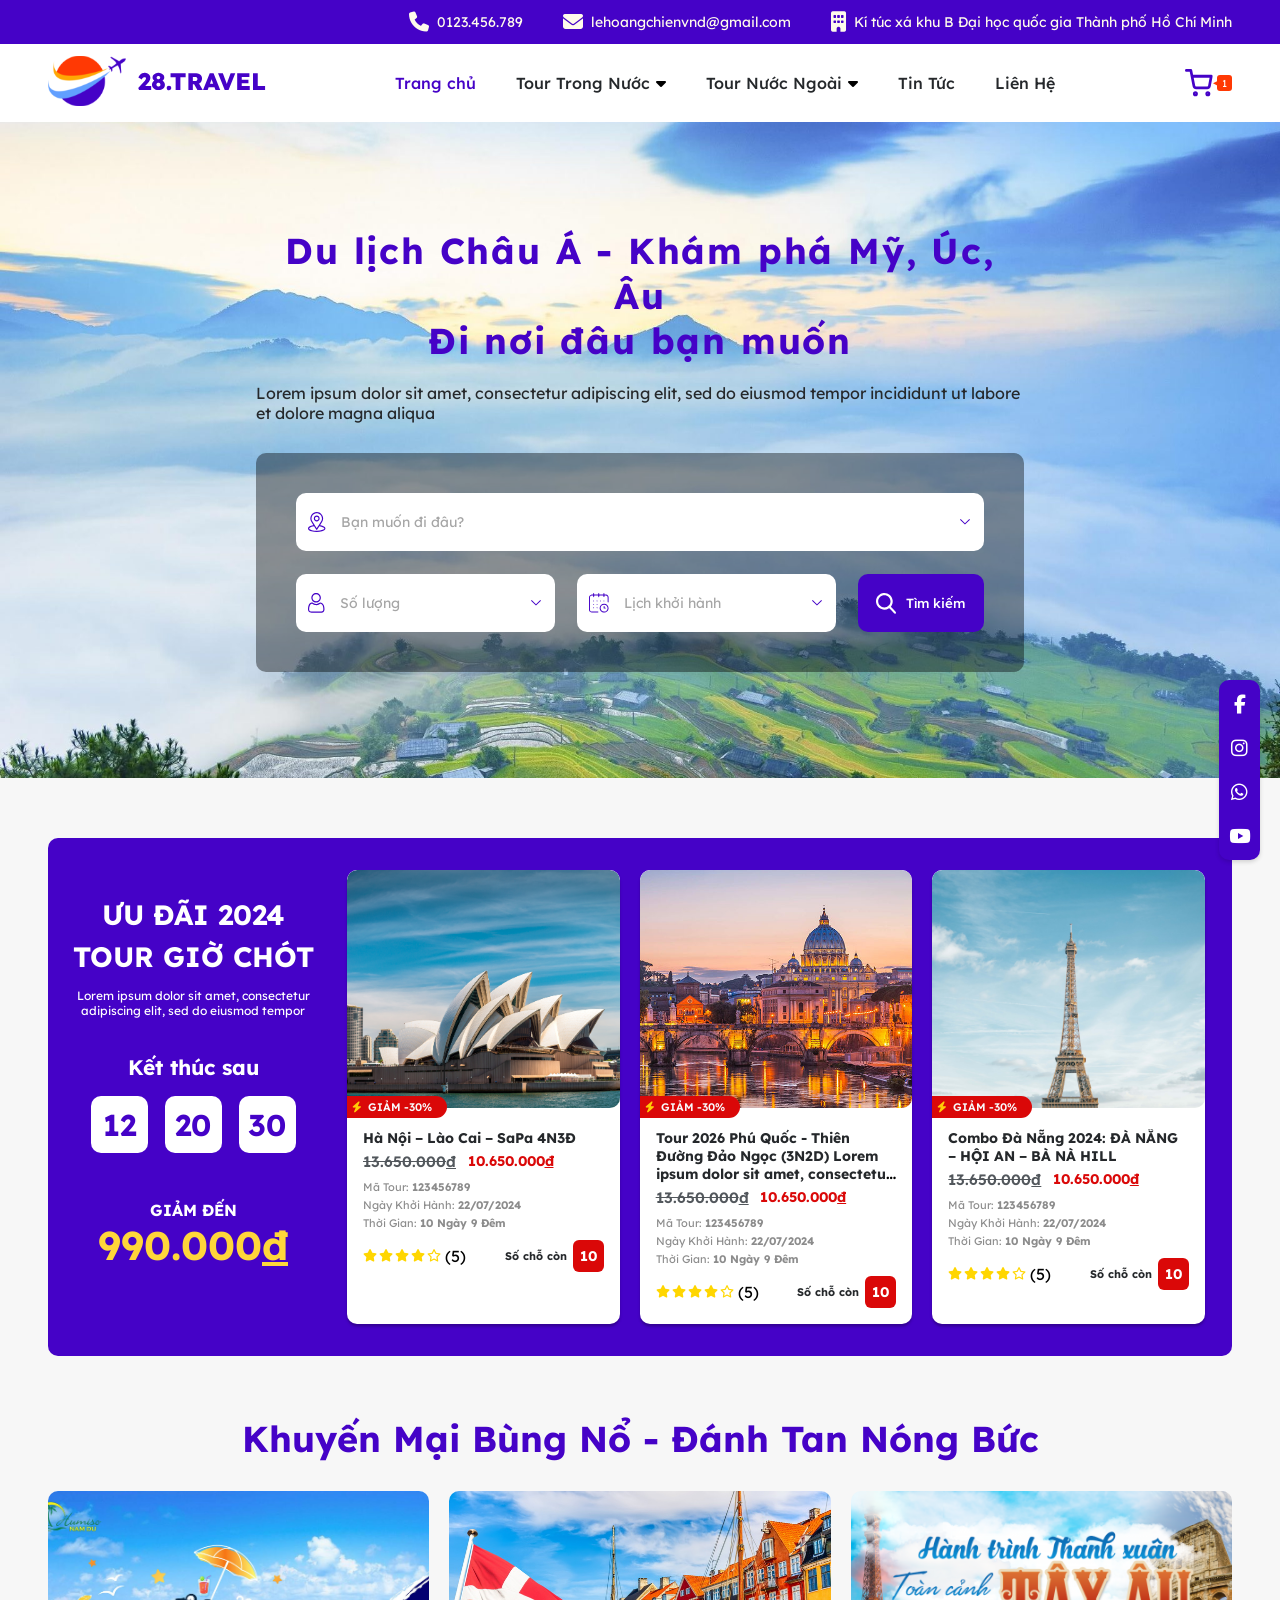
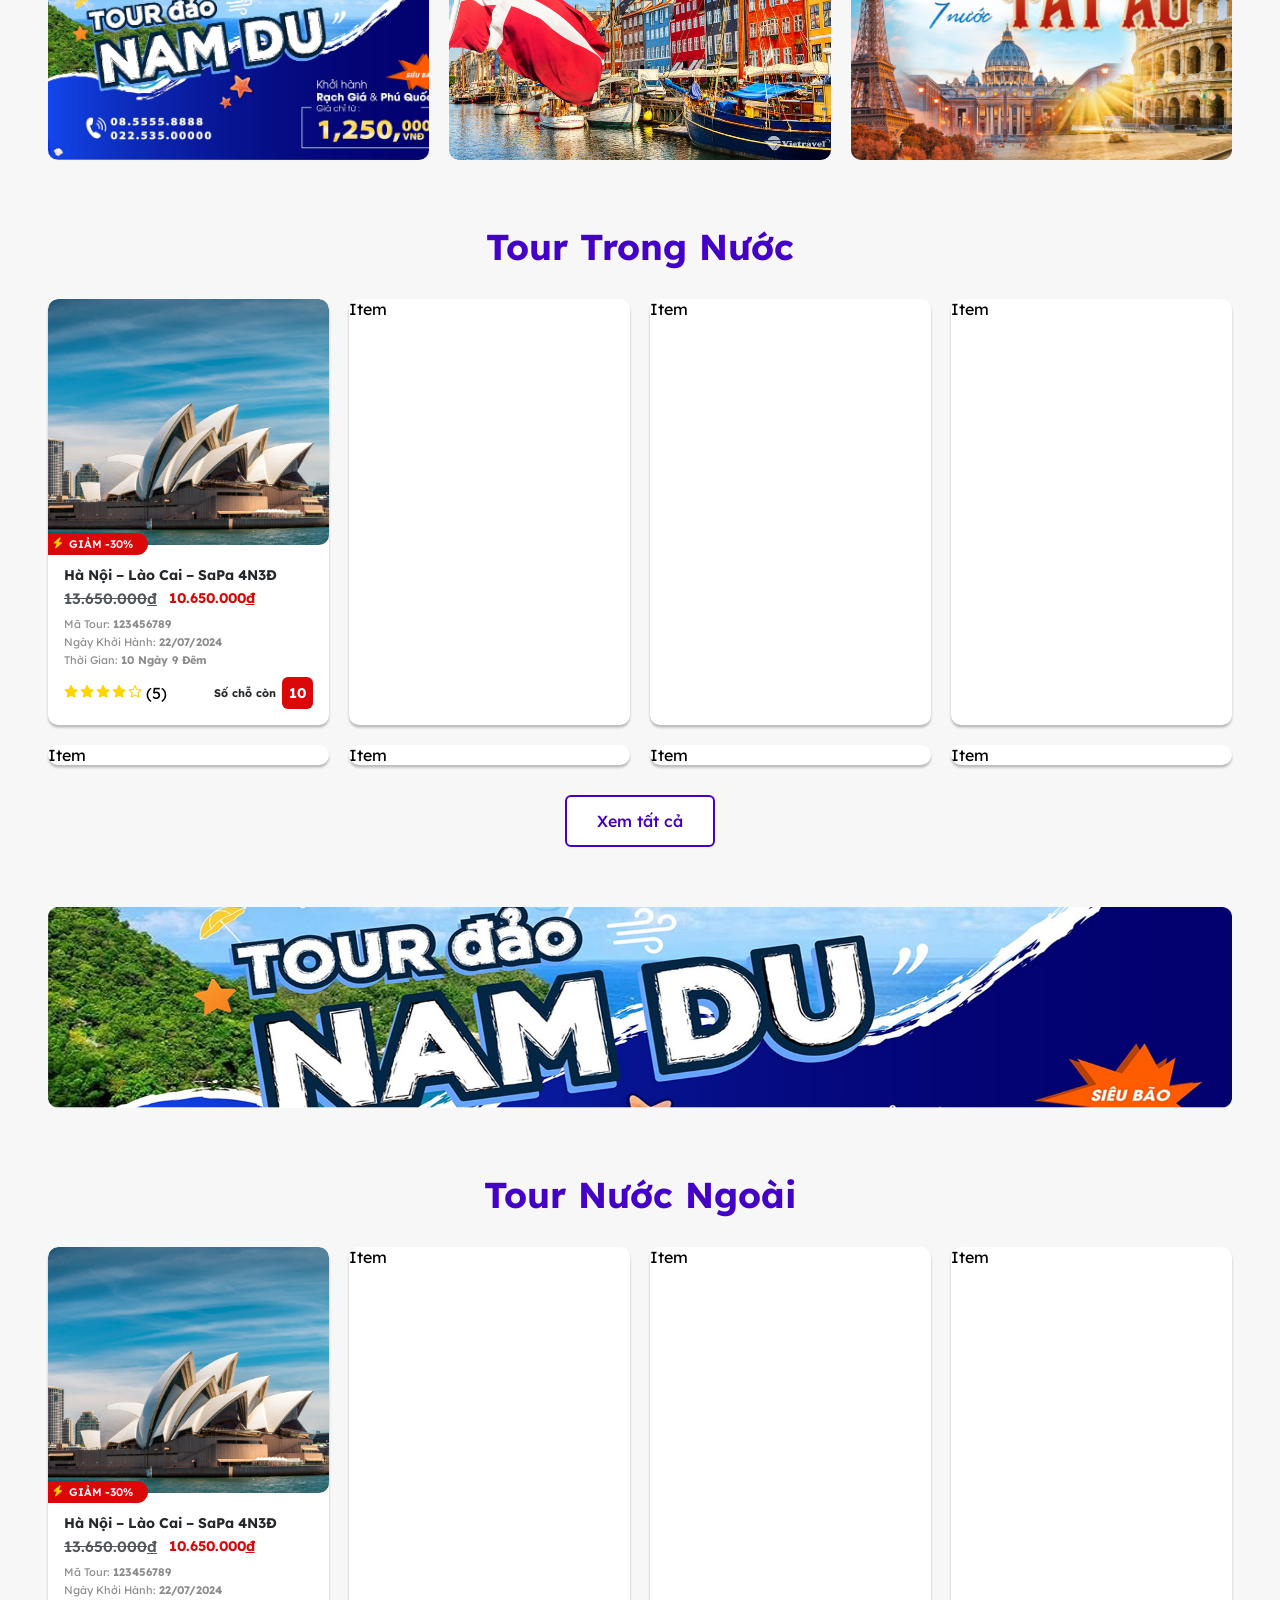
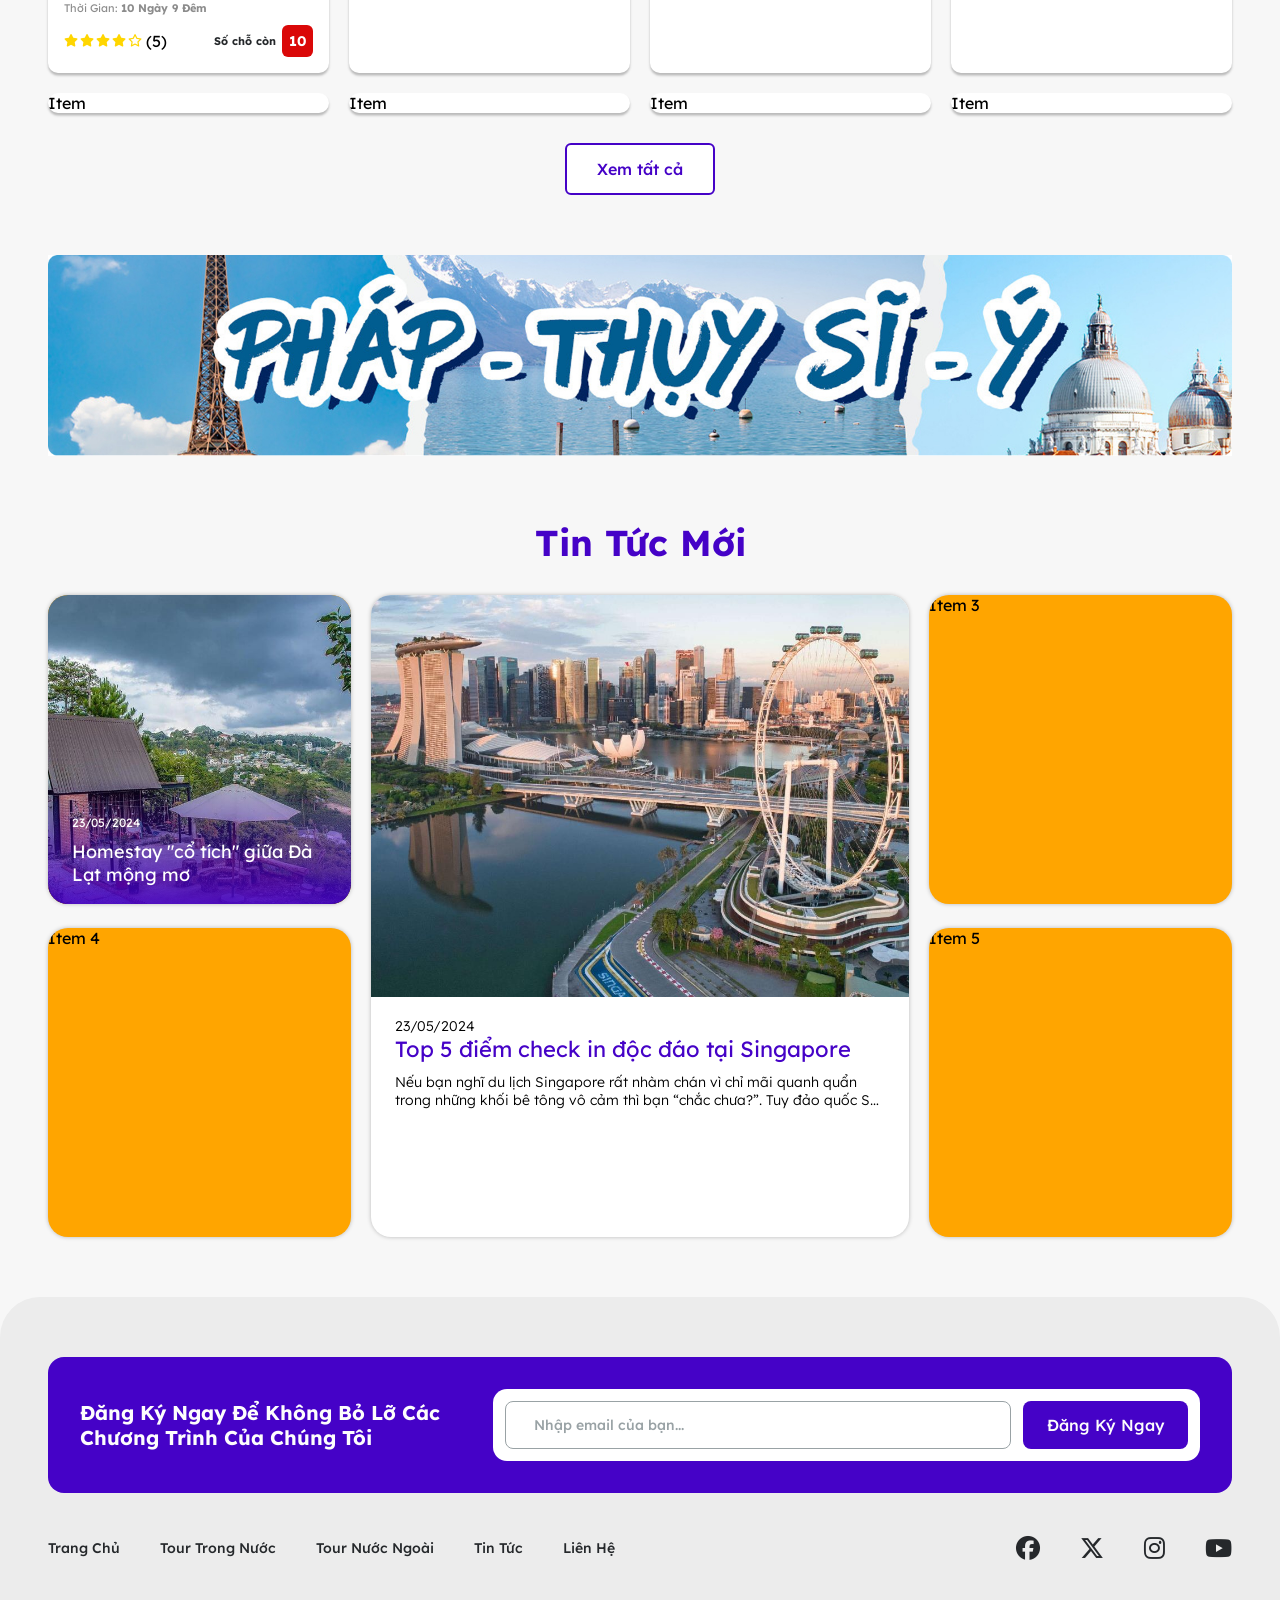
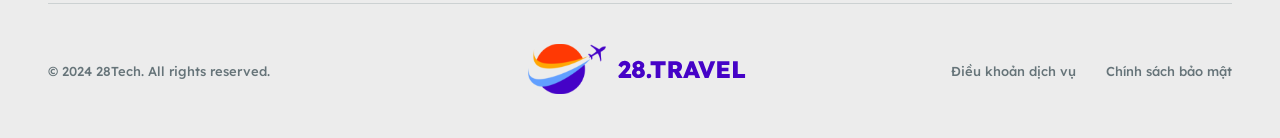
==== index.html @ bd878586 "Dự án 1" ====
<!DOCTYPE html>
<html lang="en">

<head>
    <meta charset="UTF-8">
    <meta name="viewport" content="width=device-width, initial-scale=1.0">
    <title>Trang chủ</title>
    <link rel="stylesheet" href="https://cdnjs.cloudflare.com/ajax/libs/font-awesome/6.7.2/css/all.min.css">
    <link rel="stylesheet" href="assets/css/style.css">
</head>

<body>
    <div class="top-header">
        <div class="container">
            <div class="inner-wrap">
                <div class="inner-item">
                    <i class="fa-solid fa-phone"></i> 0123.456.789
                </div>
                <div class="inner-item">
                    <i class="fa-solid fa-envelope"></i> lehoangchienvnd@gmail.com
                </div>
                <div class="inner-item">
                    <i class="fa-solid fa-building"></i> Kí túc xá khu B Đại học quốc gia Thành phố Hồ Chí Minh
                </div>
            </div>
        </div>
    </div>

    <!-- Header -->
    <div class="header">
        <div class="container">
            <div class="inner-wrap">
                <div class="inner-button-menu">
                    <img src="assets/images/icon-menu.svg" alt="Menu">
                </div>
                <a href="#" class="inner-logo">
                    <img src="assets/images/Logo.svg" alt="28.TRAVEL">
                </a>
                <nav class="inner-menu">
                    <ul>
                        <li>
                            <a href="#" class="inner-active">
                                Trang chủ
                            </a>
                        </li>
                        <li>
                            <a href="#">
                                Tour Trong Nước
                            </a>
                            <i class="fa-solid fa-caret-down"></i>
                            <ul>
                                <li>
                                    <a href="#" class="inner-active">
                                        Tour Miền Bắc
                                    </a>
                                </li>
                                <li>
                                    <a href="#">
                                        Tour Miền Trung
                                    </a>
                                </li>
                                <li>
                                    <a href="#">
                                        Tour Miền Nam
                                    </a>
                                </li>
                                <li>
                                    <a href="#">
                                        Tour Xuyên Việt
                                    </a>
                                </li>
                            </ul>
                        </li>
                        <li>
                            <a href="#">
                                Tour Nước Ngoài
                            </a>
                            <i class="fa-solid fa-caret-down"></i>
                            <ul>
                                <li>
                                    <a href="#">
                                        Tour Châu Á
                                    </a>
                                </li>
                                <li>
                                    <a href="#">
                                        Tour Châu Âu
                                    </a>
                                </li>
                                <li>
                                    <a href="#">
                                        Tour Châu Mỹ
                                    </a>
                                </li>
                                <li>
                                    <a href="#">
                                        Tour Châu Úc
                                    </a>
                                </li>
                            </ul>
                        </li>
                        <li>
                            <a href="#">
                                Tin Tức
                            </a>
                        </li>
                        <li>
                            <a href="#">
                                Liên Hệ
                            </a>
                        </li>
                    </ul>
                </nav>
                <a href="#" class="inner-cart">
                    <img src="assets/images/icon-cart.svg" alt="Cart" class="inner-icon-cart">
                    <img src="assets/images/icon-cart-arrow.svg" alt="Cart Arrow" class="inner-icon-arrow">
                    <div>1</div>
                </a>
            </div>
        </div>
    </div>
    <!-- End Header -->

    <!-- Section 1 -->
    <div class="section-1">
        <div class="container">
            <div class="inner-wrap">
                <h1 class="inner-title">
                    Du lịch Châu Á - Khám phá Mỹ, Úc, Âu
                    <br>
                    Đi nơi đâu bạn muốn
                </h1>
                <p class="inner-desc">
                    Lorem ipsum dolor sit amet, consectetur adipiscing elit, sed do eiusmod tempor incididunt ut labore
                    et dolore magna aliqua
                </p>
                <form action="" class="inner-form">
                    <div class="inner-box inner-location">
                        <div class="inner-input-group">
                            <img src="assets/images/icon-location.svg" alt="" class="inner-icon">
                            <input type="text" placeholder="Bạn muốn đi đâu?" class="inner-input">
                            <img src="assets/images/icon-down.svg" alt="" class="inner-down">
                        </div>
                    </div>
                    <div class="inner-box">
                        <div class="inner-input-group">
                            <img src="assets/images/icon-user.svg" alt="" class="inner-icon">
                            <input type="text" placeholder="Số lượng" class="inner-input">
                            <img src="assets/images/icon-down.svg" alt="" class="inner-down">
                        </div>
                    </div>
                    <div class="inner-box">
                        <div class="inner-input-group">
                            <img src="assets/images/icon-calendar.svg" alt="" class="inner-icon">
                            <input type="text" placeholder="Lịch khởi hành" class="inner-input">
                            <img src="assets/images/icon-down.svg" alt="" class="inner-down">
                        </div>
                    </div>
                    <button class="inner-button">
                        <img src="assets/images/icon-search-white.svg" alt=""> Tìm kiếm
                    </button>
            </div>
            </form>
        </div>
    </div>
    </div>
    <!-- End Section 1 -->

    <!-- Section 2 -->
    <div class="section-2">
        <div class="container">
            <div class="inner-wrap">
                <div class="inner-info">
                    <h2 class="inner-text-1">
                        ƯU ĐÃI 2024
                        <br>
                        TOUR GIỜ CHÓT
                    </h2>
                    <div class="inner-text-2">
                        Lorem ipsum dolor sit amet, consectetur adipiscing elit, sed do eiusmod tempor
                    </div>
                    <div class="inner-text-3">
                        Kết thúc sau
                    </div>
                    <div class="inner-clock">
                        <div class="inner-clock-item">12</div>
                        <div class="inner-clock-item">20</div>
                        <div class="inner-clock-item">30</div>
                    </div>
                    <div class="inner-text-4">
                        GIẢM ĐẾN
                    </div>
                    <div class="inner-text-5">
                        990.000<span>đ</span>
                    </div>
                </div>
                <div class="inner-list">
                    <div class="product-item">
                        <a href="#" class="inner-image">
                            <img src="assets/images/demo/product-1.jpg" alt="Product 1">
                        </a>
                        <div class="inner-content">
                            <div class="inner-discount">
                                <i class="fa-solid fa-bolt"></i>
                                Giảm -30%
                            </div>
                            <h3 class="inner-title">
                                <a href="#">
                                    Hà Nội – Lào Cai – SaPa 4N3Đ
                                </a>
                            </h3>
                            <div class="inner-prices">
                                <div class="inner-price-old">
                                    <del>13.650.000</del><span>đ</span>
                                </div>
                                <div class="inner-price-new">
                                    10.650.000<span>đ</span>
                                </div>
                            </div>
                            <div class="inner-desc">
                                <div>Mã Tour: <b>123456789</b></div>
                                <div>Ngày Khởi Hành: <b>22/07/2024</b></div>
                                <div>Thời Gian: <b>10 Ngày 9 Đêm</b></div>
                            </div>
                            <div class="inner-footer">
                                <div class="inner-rating">
                                    <div class="inner-stars">
                                        <i class="fa-solid fa-star"></i>
                                        <i class="fa-solid fa-star"></i>
                                        <i class="fa-solid fa-star"></i>
                                        <i class="fa-solid fa-star"></i>
                                        <i class="fa-regular fa-star"></i>
                                    </div>
                                    <div class="inner-numbers">(5)</div>
                                </div>
                                <div class="inner-stock">
                                    <div class="inner-label">
                                        Số chỗ còn
                                    </div>
                                    <div class="inner-number">
                                        10
                                    </div>
                                </div>
                            </div>
                        </div>
                    </div>
                    <div class="product-item">
                        <a href="#" class="inner-image">
                            <img src="assets/images/demo/product-2.jpg" alt="Product 1">
                        </a>
                        <div class="inner-content">
                            <div class="inner-discount">
                                <i class="fa-solid fa-bolt"></i>
                                Giảm -30%
                            </div>
                            <h3 class="inner-title">
                                <a href="#">
                                    Tour 2026 Phú Quốc - Thiên Đường Đảo Ngọc (3N2D) Lorem ipsum dolor sit amet,
                                    consectetur adipiscing elit, sed do eiusmod tempor
                                </a>
                            </h3>
                            <div class="inner-prices">
                                <div class="inner-price-old">
                                    <del>13.650.000</del><span>đ</span>
                                </div>
                                <div class="inner-price-new">
                                    10.650.000<span>đ</span>
                                </div>
                            </div>
                            <div class="inner-desc">
                                <div>Mã Tour: <b>123456789</b></div>
                                <div>Ngày Khởi Hành: <b>22/07/2024</b></div>
                                <div>Thời Gian: <b>10 Ngày 9 Đêm</b></div>
                            </div>
                            <div class="inner-footer">
                                <div class="inner-rating">
                                    <div class="inner-stars">
                                        <i class="fa-solid fa-star"></i>
                                        <i class="fa-solid fa-star"></i>
                                        <i class="fa-solid fa-star"></i>
                                        <i class="fa-solid fa-star"></i>
                                        <i class="fa-regular fa-star"></i>
                                    </div>
                                    <div class="inner-numbers">(5)</div>
                                </div>
                                <div class="inner-stock">
                                    <div class="inner-label">
                                        Số chỗ còn
                                    </div>
                                    <div class="inner-number">
                                        10
                                    </div>
                                </div>
                            </div>
                        </div>
                    </div>
                    <div class="product-item">
                        <a href="#" class="inner-image">
                            <img src="assets/images/demo/product-3.jpg" alt="Product 1">
                        </a>
                        <div class="inner-content">
                            <div class="inner-discount">
                                <i class="fa-solid fa-bolt"></i>
                                Giảm -30%
                            </div>
                            <h3 class="inner-title">
                                <a href="#">
                                    Combo Đà Nẵng 2024: ĐÀ NẴNG – HỘI AN – BÀ NÀ HILL
                                </a>
                            </h3>
                            <div class="inner-prices">
                                <div class="inner-price-old">
                                    <del>13.650.000</del><span>đ</span>
                                </div>
                                <div class="inner-price-new">
                                    10.650.000<span>đ</span>
                                </div>
                            </div>
                            <div class="inner-desc">
                                <div>Mã Tour: <b>123456789</b></div>
                                <div>Ngày Khởi Hành: <b>22/07/2024</b></div>
                                <div>Thời Gian: <b>10 Ngày 9 Đêm</b></div>
                            </div>
                            <div class="inner-footer">
                                <div class="inner-rating">
                                    <div class="inner-stars">
                                        <i class="fa-solid fa-star"></i>
                                        <i class="fa-solid fa-star"></i>
                                        <i class="fa-solid fa-star"></i>
                                        <i class="fa-solid fa-star"></i>
                                        <i class="fa-regular fa-star"></i>
                                    </div>
                                    <div class="inner-numbers">(5)</div>
                                </div>
                                <div class="inner-stock">
                                    <div class="inner-label">
                                        Số chỗ còn
                                    </div>
                                    <div class="inner-number">
                                        10
                                    </div>
                                </div>
                            </div>
                        </div>
                    </div>
                </div>
            </div>
        </div>
    </div>
    <!-- End Section 2 -->

    <!-- Section 3 -->
    <div class="section-3">
        <div class="container">
            <h2 class="box-title">
                Khuyến Mại Bùng Nổ - Đánh Tan Nóng Bức
            </h2>
            <div class="inner-wrap">
                <a href="#" class="inner-item">
                    <img src="assets/images/demo/banner-1.jpg" alt="">
                </a>
                <a href="#" class="inner-item">
                    <img src="assets/images/demo/banner-2.jpg" alt="">
                </a>
                <a href="#" class="inner-item">
                    <img src="assets/images/demo/banner-3.png" alt="">
                </a>
            </div>
        </div>
    </div>
    <!-- End Section 3 -->

    <!-- Section 4 -->
    <div class="section-4">
        <div class="container">
            <h2 class="box-title">
                Tour Trong Nước
            </h2>
            <div class="inner-wrap">
                <div class="product-item">
                    <a href="#" class="inner-image">
                        <img src="assets/images/demo/product-1.jpg" alt="Product 1">
                    </a>
                    <div class="inner-content">
                        <div class="inner-discount">
                            <i class="fa-solid fa-bolt"></i>
                            Giảm -30%
                        </div>
                        <h3 class="inner-title">
                            <a href="#">
                                Hà Nội – Lào Cai – SaPa 4N3Đ
                            </a>
                        </h3>
                        <div class="inner-prices">
                            <div class="inner-price-old">
                                <del>13.650.000</del><span>đ</span>
                            </div>
                            <div class="inner-price-new">
                                10.650.000<span>đ</span>
                            </div>
                        </div>
                        <div class="inner-desc">
                            <div>Mã Tour: <b>123456789</b></div>
                            <div>Ngày Khởi Hành: <b>22/07/2024</b></div>
                            <div>Thời Gian: <b>10 Ngày 9 Đêm</b></div>
                        </div>
                        <div class="inner-footer">
                            <div class="inner-rating">
                                <div class="inner-stars">
                                    <i class="fa-solid fa-star"></i>
                                    <i class="fa-solid fa-star"></i>
                                    <i class="fa-solid fa-star"></i>
                                    <i class="fa-solid fa-star"></i>
                                    <i class="fa-regular fa-star"></i>
                                </div>
                                <div class="inner-numbers">(5)</div>
                            </div>
                            <div class="inner-stock">
                                <div class="inner-label">
                                    Số chỗ còn
                                </div>
                                <div class="inner-number">
                                    10
                                </div>
                            </div>
                        </div>
                    </div>
                </div>
                <div class="product-item">Item</div>
                <div class="product-item">Item</div>
                <div class="product-item">Item</div>
                <div class="product-item">Item</div>
                <div class="product-item">Item</div>
                <div class="product-item">Item</div>
                <div class="product-item">Item</div>     
            </div>
            <div class="inner-button">
                    <a href="#" class="button-outline">Xem tất cả</a>
                </div>
        </div>
    </div>
        <!-- End Section 4 -->

    <!-- Section 5 -->
    <div class="section-5">
        <div class="container">
            <a href="#" class="inner-image">
                <img src="assets/images/demo/banner-4.jpg" alt="">
            </a>
        </div>
    </div>
    <!-- End Section 5 -->

        <!-- Section 6 -->
    <div class="section-4">
        <div class="container">
            <h2 class="box-title">
                Tour Nước Ngoài
            </h2>
            <div class="inner-wrap">
                <div class="product-item">
                    <a href="#" class="inner-image">
                        <img src="assets/images/demo/product-1.jpg" alt="Product 1">
                    </a>
                    <div class="inner-content">
                        <div class="inner-discount">
                            <i class="fa-solid fa-bolt"></i>
                            Giảm -30%
                        </div>
                        <h3 class="inner-title">
                            <a href="#">
                                Hà Nội – Lào Cai – SaPa 4N3Đ
                            </a>
                        </h3>
                        <div class="inner-prices">
                            <div class="inner-price-old">
                                <del>13.650.000</del><span>đ</span>
                            </div>
                            <div class="inner-price-new">
                                10.650.000<span>đ</span>
                            </div>
                        </div>
                        <div class="inner-desc">
                            <div>Mã Tour: <b>123456789</b></div>
                            <div>Ngày Khởi Hành: <b>22/07/2024</b></div>
                            <div>Thời Gian: <b>10 Ngày 9 Đêm</b></div>
                        </div>
                        <div class="inner-footer">
                            <div class="inner-rating">
                                <div class="inner-stars">
                                    <i class="fa-solid fa-star"></i>
                                    <i class="fa-solid fa-star"></i>
                                    <i class="fa-solid fa-star"></i>
                                    <i class="fa-solid fa-star"></i>
                                    <i class="fa-regular fa-star"></i>
                                </div>
                                <div class="inner-numbers">(5)</div>
                            </div>
                            <div class="inner-stock">
                                <div class="inner-label">
                                    Số chỗ còn
                                </div>
                                <div class="inner-number">
                                    10
                                </div>
                            </div>
                        </div>
                    </div>
                </div>
                <div class="product-item">Item</div>
                <div class="product-item">Item</div>
                <div class="product-item">Item</div>
                <div class="product-item">Item</div>
                <div class="product-item">Item</div>
                <div class="product-item">Item</div>
                <div class="product-item">Item</div>     
            </div>
            <div class="inner-button">
                    <a href="#" class="button-outline">Xem tất cả</a>
                </div>
        </div>
    </div>
        <!-- End Section 6 -->

    <!-- Section 7 -->
    <div class="section-5">
        <div class="container">
            <a href="#" class="inner-image">
                <img src="assets/images/demo/banner-5.jpg" alt="">
            </a>
        </div>
    </div>
    <!-- End Section 7 -->

    <!-- Section 8 -->
    <div class="section-8">
        <div class="container">
            <h2 class="box-title">
                Tin Tức Mới
            </h2>
            <div class="inner-wrap">
                <div class="inner-item-1">
                    <a href="#">
                        <img src="assets/images/demo/blog-1.jpg" alt="">
                        <div class="inner-content">
                            <div class="inner-date">
                                23/05/2024
                            </div>
                            <h3 class="inner-title">
                                Homestay "cổ tích" giữa Đà Lạt mộng mơ
                            </h3>
                        </div>
                    </a>
                </div>
                <div class="inner-item-2">
                    <a href="#">
                        <img src="assets/images/demo/blog-2.jpg" alt="">
                        <div class="inner-content">
                            <div class="inner-date">
                                23/05/2024
                            </div>
                            <h3 class="inner-title">
                                Top 5 điểm check in độc đáo tại Singapore
                            </h3>
                            <div class="inner-desc">
                                Nếu bạn nghĩ du lịch Singapore rất nhàm chán vì chỉ mãi quanh quẩn trong những khối bê tông vô cảm thì bạn “chắc chưa?”. Tuy đảo quốc Sư Tử không phải là một quốc gia rộng lớn nhưng các địa điểm du lịch tại Singapore chưa từng đánh mất sức hút đối với cộng đồng xê dịch quốc tế.
                            </div>
                        </div>
                    </a>
                </div>
                <div class="inner-item-1">Item 3</div>
                <div class="inner-item-1">Item 4</div>
                <div class="inner-item-1">Item 5</div> 
            </div>
        </div>
    </div>
    <!-- End Section 8 -->

    <!-- Footer -->
    <footer class="footer">
        <div class="container">
            <div class="inner-wrap-1">
                <h2 class="inner-title">
                    Đăng ký ngay để không bỏ lỡ các chương trình của chúng tôi
                </h2>
                <form class="inner-form">
                    <input type="email" placeholder="Nhập email của bạn...">
                    <button>Đăng Ký Ngay</button>
                </form>
            </div>
            <div class="inner-wrap-2">
                <div class="inner-links">
                    <a href="#" target="_blank">
                        Trang Chủ
                    </a>
                    <a href="#" target="_blank">
                        Tour Trong Nước
                    </a>
                    <a href="#" target="_blank">
                        Tour Nước Ngoài
                    </a>
                    <a href="#" target="_blank">
                        Tin Tức
                    </a>
                    <a href="#" target="_blank">
                        Liên Hệ
                    </a>
                </div>
                <div class="inner-socials">
                    <a href="#" target="_blank">
                        <i class="fa-brands fa-facebook"></i>
                    </a>
                    <a href="#" target="_blank">
                        <i class="fa-brands fa-x-twitter"></i>
                    </a>
                    <a href="#" target="_blank">
                        <i class="fa-brands fa-instagram"></i>
                    </a>
                    <a href="#" target="_blank">
                        <i class="fa-brands fa-youtube"></i>
                    </a>             
                </div>
            </div>
            <div class="inner-wrap-3">
                <div class="inner-copyright">
                    © 2024 28Tech. All rights reserved.
                </div>
                <a class="inner-logo">
                    <img src="assets/images/Logo.svg" alt="28.TRAVEL">
                </a>
                <div class="inner-links">
                    <a href="#">Điều khoản dịch vụ</a>
                    <a href="#">Chính sách bảo mật</a>
                </div>
            </div>
        </div>
    </footer>
    <!-- End Foooter -->

    <!-- Box Contact -->
    <div class="box-contact">
        <a href="#" target="_blank">
            <i class="fa-brands fa-facebook-f"></i>
        </a>
        <a href="#" target="_blank">
            <i class="fa-brands fa-instagram"></i>
        </a>
        <a href="#" target="_blank">
            <i class="fa-brands fa-whatsapp"></i>
        </a>
        <a href="#" target="_blank">
            <i class="fa-brands fa-youtube"></i>
        </a>
    </div>
    <!-- End Box Contact -->
</body>
</html>
---- assets/css/style.css ----
@import url('https://fonts.googleapis.com/css2?family=Lexend+Deca:wght@100..900&display=swap');

:root {
    --color-main: #4502C7;
}

* {
    box-sizing: border-box;
    font-family: "Lexend Deca", sans-serif;
}

body {
    margin: 0;
    background-color: #F7F7F7;
}

a {
    text-decoration: none;
}

input,
textarea,
select,
button {
    outline: none;
}

/* Container */
/* Big screen */
.container {
    width: 1184px;
    margin: 0 auto;
}

/* Small laptop screen */
@media (max-width: 1200px) {
    .container {
        width: 960px;
    }
}

/* Big Tablet/ Horizontal Tablet Screen */
@media (max-width: 992px) {
    .container {
        width: 720px;
    }
}

/* Small Tablet / Horizontal Mobile Screen */
@media (max-width: 768px) {
    .container {
        width: 540px;
    }
}

/* Mobile (Vertical) */
@media (max-width: 576px) {
    .container {
        width: 100%;
        padding: 0 16px;
    }
}

/* End Container */

/* Top Header */
.top-header {
    background-color: var(--color-main);
    padding: 10px 0;
}

.top-header .inner-wrap {
    display: flex;
    justify-content: flex-end;
    gap: 40px;
}

.top-header .inner-item {
    color: #FFFBEB;
    font-weight: 400;
    font-size: 14px;
    display: flex;
    align-items: center;
}

.top-header i {
    font-size: 20px;
    margin-top: 2px;
    margin-bottom: 2px;
    margin-right: 8px;
}

@media (max-width: 768px) {
    .top-header {
        display: none;
    }
}

/* End Top Header */

/* Header */
.header {
    padding: 12px 0;
    background-color: white;
}

.header .inner-wrap {
    display: flex;
    justify-content: space-between;
    align-items: center;
}

.header .inner-logo img {
    width: 218px;
}

.header .inner-menu>ul {
    padding: 0;
    margin: 0;
    list-style: none;
    display: flex;
    gap: 40px;
}

.header .inner-menu>ul>li {
    display: flex;
    align-items: center;
    gap: 6px;
    position: relative;
}

.header .inner-menu>ul>li>a {
    font-weight: 500;
    font-size: 16px;
    color: #25282B;
}

.header .inner-menu>ul>li>a.inner-active,
.header .inner-menu>ul>li>a:hover {
    color: var(--color-main);
}

.header .inner-menu>ul>li>ul {
    padding: 0;
    margin: 0;
    list-style: none;
    background-color: white;
    position: absolute;
    top: 100%;
    width: 280px;
    padding: 8px 0;
    border-radius: 0 0 10px 10px;
    display: none;
    z-index: 99;
}

.header .inner-menu>ul>li:hover>ul {
    display: block;
}

.header .inner-menu>ul>li>ul>li>a {
    display: block;
    padding: 8px 22px;
    font-weight: 400;
    font-size: 16px;
    color: var(--color-main);
}

.header .inner-menu>ul>li>ul>li>a.inner-active,
.header .inner-menu>ul>li>ul>li>a:hover {
    background-color: var(--color-main);
    color: #FFFFFF;
}

.header .inner-cart {
    display: flex;
    align-items: center;
}

.header .inner-cart .inner-icon-cart {
    width: 28px;
}

.header .inner-cart .inner-icon-arrow {
    width: 5px;
    margin-right: -0.5px;
}

.header .inner-cart div {
    border-radius: 3px;
    background-color: #FF3904;
    font-weight: 400;
    font-size: 10px;
    color: #FFFFFF;
    display: inline-flex;
    align-items: center;
    justify-content: center;
    height: 16px;
    padding: 0 5px;
}

.header .inner-button-menu {
    display: none;
}

@media (max-width: 1200px) {
    .header .inner-menu>ul {
        gap: 25px;
    }
}

@media (max-width: 992px) {
    .header .inner-menu {
        display: none;
    }

    .header .inner-button-menu {
        display: block;
    }

    .header .inner-button-menu img {
        width: 22px;
    }
}

@media (max-width: 576px) {
    .header {
        padding: 15px 0;
    }

    .header .inner-logo img {
        width: 181px;
    }
}

/* End Header */

/* Section 1 */
.section-1 {
    padding: 106px 0;
    background-image: url(../images/demo/background-1.png);
    background-size: cover;
    background-position: center;
}

.section-1 .inner-wrap {
    width: 768px;
    margin: 0 auto;
}

.section-1 .inner-title {
    margin-top: 0;
    margin-bottom: 20px;
    text-align: center;
    font-weight: 700;
    font-size: 36px;
    color: var(--color-main);
    letter-spacing: 1.8px;
}

.section-1 .inner-desc {
    margin-top: 0;
    margin-bottom: 30px;
    font-weight: 400;
    font-size: 16px;
    color: #25282B;
}

.section-1 .inner-form {
    background-color: #00000066;
    border-radius: 10px;
    padding: 40px;
    display: grid;
    grid-template-columns: 258fr 258fr 126fr;
    gap: 23px 22px;
}

.section-1 .inner-location {
    grid-column: span 3;
}

.section-1 .inner-input-group {
    background-color: white;
    border-radius: 10px;
    height: 58px;
    padding: 0 14px 0 12px;
    display: flex;
    align-items: center;
    gap: 13px;
}

.section-1 .inner-input-group .inner-icon {
    height: 20px;
}

.section-1 .inner-input-group .inner-input {
    flex: 1;
    border: 0;
    font-weight: 400;
    font-size: 14px;
    width: 0px;
}

.section-1 .inner-input-group .inner-input::placeholder {
    color: #A6A6A6;

}

.section-1 .inner-input-group .inner-icon-down {
    width: 10px;
}

.section-1 .inner-button {
    background-color: var(--color-main);
    border-radius: 10px;
    display: flex;
    align-items: center;
    justify-content: center;
    gap: 10px;
    font-weight: 500;
    font-size: 13.32px;
    color: white;
    border: 0;
    cursor: pointer;
    height: 58px;
}

.section-1 .inner-button img {
    width: 20px;
}

@media (max-width: 992px) {
    .section-1 .inner-wrap {
        width: 100%;
    }

    .section-1 .inner-title {
        font-size: 32px;
    }
}

@media (max-width: 768px) {
    .section-1 .inner-form {
        grid-template-columns: 1fr;
    }

    .section-1 .inner-location {
        grid-column: span 1;
    }
}

@media (max-width: 576px) {
    .section-1 .inner-title {
        font-size: 27px;
    }

    .section-1 .inner-form {
        font-size: 14px;
    }

    .section-1 .inner-form {
        padding: 15px;
        gap: 12px;
    }
}

/* End Section 1 */

/* Section 2 */
.section-2 {
    padding: 60px 0;
}

.section-2 .inner-wrap {
    background-color: var(--color-main);
    border-radius: 10px;
    padding: 32px 27px 32px 23px;
    display: flex;
    gap: 32px;
}

.section-2 .inner-info {
    width: 244px;
    text-align: center;
}

.section-2 .inner-info .inner-text-1 {
    margin-top: 24px;
    margin-bottom: 10px;
    font-weight: 700;
    font-size: 28px;
    color: white;
    line-height: 150%;
}

.section-2 .inner-info .inner-text-2 {
    margin-bottom: 36px;
    font-weight: 400;
    font-size: 12px;
    color: white;
}

.section-2 .inner-info .inner-text-3 {
    margin-bottom: 16px;
    font-weight: 700;
    font-size: 21px;
    color: white;
}

.section-2 .inner-info .inner-clock {
    display: flex;
    justify-content: center;
    gap: 17px;
    margin-bottom: 47px;
}

.section-2 .inner-info .inner-clock-item {
    width: 57px;
    height: 57px;
    border-radius: 10px;
    background-color: white;
    display: flex;
    justify-content: center;
    align-items: center;
    font-weight: 700;
    font-size: 30px;
    color: var(--color-main);
}

.section-2 .inner-info .inner-text-4 {
    font-weight: 700;
    font-size: 16px;
    color: white;
}

.section-2 .inner-info .inner-text-5 {
    font-weight: 700;
    font-size: 40px;
    color: #FFD63A;
}

.section-2 .inner-info .inner-text-5 span {
    text-decoration: underline;
}

.section-2 .inner-list {
    flex: 1;
    display: grid;
    grid-template-columns: repeat(3, 1fr);
    gap: 20px;
}

@media (max-width: 1200px) {
    .section-2 .inner-list {
        grid-template-columns: repeat(2, 1fr);
    }
}

@media (max-width: 992px) {
    .section-2 .inner-info {
        width: 50%;
    }

    .section-2 .inner-list {
        grid-template-columns: 1fr;
    }
}

@media (max-width: 576px) {
    .section-2 {
        padding: 45px 0;
    }

    .section-2 .inner-wrap {
        flex-wrap: wrap;
        padding: 30px 15px;
        gap: 30px;
    }

    .section-2 .inner-info {
        width: 100%;
    }

    .section-2 .inner-info .inner-text-1 {
        margin-top: 0px;
    }

    .section-2 .inner-list {
        flex: none;
        width: 100%;
    }
}

/* End Section 2 */

/* Product Item */
.product-item {
    background-color: white;
    border-radius: 10px;
    overflow: hidden;
    box-shadow: 0px 2.38px 2.38px 0px #00000040;
}

.product-item .inner-image img {
    width: 100%;
    aspect-ratio: 271/237;
    border-radius: 10px;
    object-fit: cover;
    display: block;
}

.product-item .inner-content {
    padding: 16px;
    position: relative;
}

.product-item .inner-discount {
    background-color: #DA0808;
    border-radius: 0 32px 32px 0;
    padding: 4px 15px 4px 5px;
    display: inline-flex;
    align-items: center;
    gap: 6px;
    font-weight: 600;
    font-size: 11px;
    color: #F9F9FA;
    text-transform: uppercase;
    position: absolute;
    top: -12px;
    left: 0;
}

.product-item .inner-discount i {
    font-size: 11px;
    color: #FFCB06;
}

.product-item .inner-title {
    margin-top: 5px;
    margin-bottom: 5px;
    font-weight: 700;
    font-size: 14px;
    display: -webkit-box;
    -webkit-box-orient: vertical;
    -webkit-line-clamp: 3;
    overflow: hidden;
}

.product-item .inner-title a {
    color: #25282B;
}

.product-item .inner-prices {
    display: flex;
    flex-wrap: wrap;
    gap: 5px 11.5px;
    margin-bottom: 9px;
}

.product-item .inner-price-old {
    font-weight: 600;
    font-size: 15px;
    color: #52575C;
}

.product-item .inner-price-old span {
    text-decoration: underline;
}

.product-item .inner-price-new {
    font-weight: 700;
    font-size: 14px;
    color: #DA0808;
}

.product-item .inner-price-new span {
    text-decoration: underline;
}

.product-item .inner-desc {
    display: grid;
    gap: 4px;
    margin-bottom: 10px;
    font-weight: 400;
    font-size: 11px;
    color: #8C8C8C;
}

.product-item .inner-footer {
    display: flex;
    justify-content: space-between;
    align-items: center;
    flex-wrap: wrap;
    gap: 10px;
}

.product-item .inner-rating {
    display: flex;
    align-items: center;
    gap: 4px;
}

.product-item .inner-stars {
    display: flex;
    gap: 2px;
    font-size: 12.5px;
    color: #FFD600;
}

.product-item .inner-rating .inner-number {
    font-weight: 400;
    font-size: 11px;
    color: #8C8C8C;
}

.product-item .inner-stock {
    display: flex;
    align-items: center;
    gap: 6px;
}

.product-item .inner-stock .inner-label {
    font-weight: 700;
    font-size: 11px;
    color: #25282B;
}

.product-item .inner-stock .inner-number {
    background-color: #DA0808;
    border-radius: 6px;
    padding: 7px;
    font-weight: 700;
    font-size: 14px;
    color: white;
}

@media (max-width: 576px) {
    .product-item .inner-content {
        padding: 10px;
    }

    .product-item .inner-rating {
        width: 100%;
    }

    .product-item .inner-desc {
        font-size: 10px;
    }

    .product-item .inner-stock {
        flex-direction: column;
        align-items: flex-start;
    }
}

/* End Product Item */

/* Section 3 */
.section-3 {
    padding-bottom: 60px;
}

.section-3 .inner-wrap {
    display: grid;
    grid-template-columns: repeat(3, 1fr);
    gap: 20px;
}

.section-3 .inner-item img {
    width: 100%;
    aspect-ratio: 382/269;
    object-fit: cover;
    border-radius: 10px;
}

.section-3 img {
    width: 200px;
}

@media (max-width: 992px) {
    .section-3 .inner-wrap {
        grid-template-columns: repeat(2, 1fr);
    }
}

@media (max-width: 576px) {
    .section-3 {
        padding-bottom: 45px;
    }

    .section-3 .inner-wrap {
        grid-template-columns: 1fr;
    }
}

/* End Section 3 */

/* Box Title */
.box-title {
    margin-top: 0;
    margin-bottom: 30px;
    font-weight: 700;
    font-size: 36px;
    text-align: center;
    color: var(--color-main);
}

@media (max-width: 992px) {
    .box-title {
        font-size: 30px;
    }
}

@media (max-width: 576px) {
    .box-title {
        font-size: 24px;
        margin-bottom: 25px;
    }
}

/* End Box Title */

/* Section 4 */
.section-4 {
    padding-bottom: 60px;
}

.section-4 .inner-wrap {
    display: grid;
    grid-template-columns: repeat(4, 1fr);
    gap: 20px;
    margin-bottom: 30px;
}

.section-4 .inner-button {
    text-align: center;
}

@media (max-width: 992px) {
    .section-4 .inner-wrap {
        grid-template-columns: repeat(3, 1fr);
    }
}

@media (max-width: 768px) {
    .section-4 .inner-wrap {
        grid-template-columns: repeat(2, 1fr);
    }
}

@media (max-width: 576px) {
    .section-4 {
        padding-bottom: 45px;
    }

    .section-4 .inner-wrap {
        gap: 10px;
        margin-bottom: 25px;
    }
}

/* End Section 4 */

/* Button Outline */
.button-outline {
    display: inline-block;
    border: 2px solid var(--color-main);
    border-radius: 6px;
    background-color: white;
    padding: 14px 30px;
    font-weight: 500;
    font-size: 16px;
    color: var(--color-main);
    cursor: pointer;
    transition: all 0.3s;
}

.button-outline:hover {
    background-color: var(--color-main);
    color: white;
}

@media (max-width: 576px) {
    .button-outline {
        padding: 12px 25px;
        font-size: 14px;
    }
}

/* End Button Outline */

/* Section 5 */
.section-5 {
    padding-bottom: 60px;
}

.section-5 .inner-image img {
    width: 100%;
}

@media (max-width: 576px) {
    .section-5 {
        padding-bottom: 45px;
    }
}

/* End Section 5 */

/* Section 8 */
.section-8 {
    padding-bottom: 60px;
}

.section-8 .inner-wrap {
    display: grid;
    grid-template-columns: 302fr 536fr 302fr;
    gap: 24px 20px;
}

.section-8 .inner-item-1 {
    background-color: orange;
    aspect-ratio: 302/308;
    border-radius: 20px;
    overflow: hidden;
    position: relative;
    box-shadow: 0px 0px 4px 0px #00000040;
}

.section-8 .inner-item-1 img {
    width: 100%;
    height: 100%;
    object-fit: cover;
}

.section-8 .inner-item-1 .inner-content {
    position: absolute;
    top: 0;
    left: 0;
    width: 100%;
    height: 100%;
    display: flex;
    flex-direction: column;
    justify-content: flex-end;
    padding: 18px 24px;
    background: linear-gradient(180deg, rgba(69, 2, 199, 0) 58.85%, rgba(69, 2, 199, 0.9) 100%);
}

.section-8 .inner-item-1 .inner-date {
    font-weight: 400;
    font-size: 12px;
    color: white;
}

.section-8 .inner-item-1 .inner-title {
    margin-top: 10px;
    margin-bottom: 0;
    font-weight: 400;
    font-size: 18px;
    color: white;
    display: -webkit-box;
    -webkit-box-orient: vertical;
    -webkit-line-clamp: 2;
    overflow: hidden;
}

.section-8 .inner-item-2 {
    grid-row: span 2;
    background-color: white;
    border-radius: 20px;
    box-shadow: 0px 0px 4px 0px #00000040;
    overflow: hidden;
}

.section-8 .inner-item-2 img {
    width: 100%;
    aspect-ratio: 536/400;
    object-fit: cover;
}

.section-8 .inner-item-2 .inner-content {
    padding: 16px 24px;
}

.section-8 .inner-item-2 .inner-date {
    font-weight: 300;
    font-size: 14px;
    color: black;
}

.section-8 .inner-item-2 .inner-title {
    margin-top: 0;
    margin-bottom: 10px;
    font-weight: 400;
    font-size: 22px;
    color: var(--color-main);
    display: -webkit-box;
    -webkit-box-orient: vertical;
    -webkit-line-clamp: 1;
    overflow: hidden;
}

.section-8 .inner-item-2 .inner-desc {
    font-weight: 300;
    font-size: 14px;
    color: black;
    display: -webkit-box;
    -webkit-box-orient: vertical;
    -webkit-line-clamp: 2;
    overflow: hidden;
}

@media (max-width: 992px) {
    .section-8 .inner-wrap {
        grid-template-columns: repeat(2, 1fr);
    }

    .section-8 .inner-item-2 {
        grid-row: 2 / span 1;
        grid-column: span 2;
    }
}

@media (max-width: 576px) {
    .section-8 {
        padding-bottom: 45px;
    }

    .section-8 .inner-wrap {
        gap: 10px;
    }

    .section-8 .inner-item-1 {
        border-radius: 10px;
    }

    .section-8 .inner-item-1 .inner-content {
        padding: 10px;
    }

    .section-8 .inner-item-1 .inner-date {
        font-size: 10px;
    }

    .section-8 .inner-item-1 .inner-title {
        margin-top: 6px;
        font-size: 14px;
    }

    .section-8 .inner-item-2 {
        border-radius: 10px;
    }

    .section-8 .inner-item-2 .inner-content {
        padding: 10px;
    }

    .section-8 .inner-item-2 .inner-date {
        font-size: 12px;
    }

    .section-8 .inner-item-2 .inner-title {
        font-size: 18px;
    }
}

/* End Section 8 */

/* Footer */
.footer {
    background-color: #ECECEC;
    border-radius: 40px 40px 0 0;
    padding: 60px 0 40px 0;
}

.footer .inner-wrap-1 {
    background-color: var(--color-main);
    border-radius: 16px;
    padding: 32px;
    margin-bottom: 40px;
    display: grid;
    grid-template-columns: 389fr 707fr;
    gap: 24px;
    align-items: center;
}

.footer .inner-wrap-1 .inner-title {
    margin: 0;
    font-size: 20px;
    font-weight: 700;
    color: #FDFDFD;
    text-transform: capitalize;
}

.footer .inner-wrap-1 .inner-form {
    background-color: white;
    border-radius: 14px;
    padding: 12px;
    display: flex;
    gap: 12px;
}

.footer .inner-wrap-1 .inner-form input {
    flex: 1;
    height: 48px;
    padding: 0 28px;
    border: 1px solid #99A2A5;
    border-radius: 8px;
    font-weight: 500;
    font-size: 14px;
}

.footer .inner-wrap-1 .inner-form input::placeholder {
    color: #99A2A5;
}

.footer .inner-wrap-1 .inner-form button {
    background-color: var(--color-main);
    border: 0;
    border-radius: 8px;
    height: 48px;
    padding: 0 23.5px 0 23.5px;
    color: #FDFDFD;
    font-weight: 500;
    font-size: 16px;
    cursor: pointer;
}

.footer .inner-wrap-2 {
    padding-bottom: 40px;
    margin-bottom: 40px;
    border-bottom: 1px solid #CCD1D2;
    display: flex;
    align-items: center;
    justify-content: space-between;
}

.footer .inner-wrap-2 .inner-links {
    display: flex;
    gap: 40px;
}

.footer .inner-wrap-2 .inner-links a {
    font-weight: 500;
    font-size: 14px;
    color: #25282B;
}

.footer .inner-wrap-2 .inner-socials {
    display: flex;
    gap: 40px;
}

.footer .inner-wrap-2 .inner-socials a {
    font-size: 24px;
    color: #25282B;
}

.footer .inner-wrap-3 {
    display: flex;
    align-items: center;
    justify-content: space-between;
}

.footer .inner-wrap-3 .inner-copyright {
    flex: 1;
    font-weight: 500;
    font-size: 13px;
    color: #667479;
}

.footer .inner-wrap-3 .inner-logo {
    width: 224px;
}

.footer .inner-wrap-3 .inner-links {
    flex: 1;
    display: flex;
    justify-content: flex-end;
    gap: 30px;
}

.footer .inner-wrap-3 .inner-links a {
    font-weight: 500;
    font-size: 13px;
    color: #667479;
}

@media (max-width: 992px) {
    .footer .inner-wrap-1 {
        grid-template-columns: 1fr;
    }

    .footer .inner-wrap-1 {
        font-size: 18px;
        text-align: center;
    }

    .footer .inner-wrap-2 {
        flex-wrap: wrap;
        justify-content: center;
        gap: 20px;
    }

    .footer .inner-wrap-3 {
        flex-wrap: wrap;
        gap: 20px;
    }

    .footer .inner-wrap-3 .inner-copyright {
        flex: none;
        width: 100%;
        order: 1;
        text-align: center;
    }

    .footer .inner-wrap-3 .inner-logo {
        width: 100%;
        text-align: center;
    }

    .footer .inner-wrap-3 .inner-links {
        flex: none;
        width: 100%;
        justify-content: center;
    }
}

@media (max-width: 768px) {
    .footer .inner-wrap-2 .inner-links {
        gap: 25px;
    }
}

@media (max-width: 576px) {
    .footer {
        border-radius: 25px 25px 0 0;
        padding-top: 40px;
    }

    .footer .inner-wrap-1 {
        padding: 20px;
        margin-bottom: 30px;
        gap: 20px;
    }

    .footer .inner-wrap-1 .inner-form {
        flex-wrap: wrap;
    }

    .footer .inner-wrap-1 .inner-form button {
        width: 100%;
        font-size: 14px;
    }

    .footer .inner-wrap-2 {
        padding-bottom: 30px;
        margin-bottom: 30px;
    }

    .footer .inner-wrap-2 .inner-links {
        flex-wrap: wrap;
        gap: 10px 25px;
        justify-content: center;
    }

    .footer .inner-wrap-2 .inner-socials {
        gap: 25px;
    }

    .footer .inner-wrap-3 .inner-links {
        gap: 25px;
    }
}

/* End Footer */

/* Box Contact */
.box-contact {
    background-color: var(--color-main);
    box-shadow: 0px 2px 4px 0px #00000026;
    border-radius: 10px;
    padding: 12px 10px;
    display: inline-flex;
    flex-direction: column;
    align-items: center;
    gap: 20px;
    position: fixed;
    right: 20px;
    bottom: 40px;
}

.box-contact a {
    color: white;
    font-size: 19px;
}

@media (max-width: 576px) {
    .box-contact {
        display: none;
    }
}

/* End Box Contact */

/* Box Breadcrumb */
.box-breadcrumb {
    height: 253px;
    overflow: hidden;
    position: relative;
}

.box-breadcrumb .inner-image {
    width: 100%;
    height: 100%;
    object-fit: cover;
}

.box-breadcrumb .inner-content {
    position: absolute;
    top: 0;
    left: 0;
    background: linear-gradient(180deg, rgba(255, 255, 255, 0) 0%, rgba(69, 2, 199, 0.8) 100%);
    box-shadow: 0px 0px 4px 0px #00000040;
    width: 100%;
    height: 100%;
    display: flex;
    align-items: flex-end;
    padding-bottom: 20px;
}

.box-breadcrumb .inner-title {
    margin-top: 0;
    margin-bottom: 8px;
    font-weight: 500;
    font-size: 32px;
    color: white;
}

.box-breadcrumb .inner-list {
    display: flex;
    align-items: center;
    gap: 16px;
    flex-wrap: wrap;
}

.box-breadcrumb .inner-list a {
    font-weight: 400;
    font-size: 16px;
    color: white;
}

.box-breadcrumb .inner-list i {
    color: white;
    font-size: 11px;
}

@media (max-width: 768px) {
    .box-breadcrumb .inner-content {
        padding-bottom: 15px;
    }

    .box-breadcrumb .inner-title {
        font-size: 20px;
    }

    .box-breadcrumb .inner-list {
        gap: 5px 10px;
    }

    .box-breadcrumb .inner-list a {
        font-size: 11px;
    }

    .box-breadcrumb .inner-list i {
        font-size: 9px;
    }
}

/* End Box Breadcrumb */

/* Section 9 */
.section-9 {
    padding: 60px 0;

}

.section-9 .inner-wrap {
    display: grid;
    grid-template-columns: 279fr 882fr;
    gap: 23px;
}

.section-9 .inner-wrap-1 .inner-title-main {
    margin-top: 0;
    margin-bottom: 10px;
    font-weight: 600;
    font-size: 28px;
    color: var(--color-main);
}

.section-9 .inner-wrap-1 .inner-desc {
    font-weight: 400;
    font-size: 14px;
    color: #747578;
    margin-bottom: 10px;
}

.section-9 .inner-wrap-2 {
    display: flex;
    align-items: center;
    justify-content: space-between;
}

.section-9 .inner-wrap-2 .inner-sort {
    display: flex;
    align-items: center;
    gap: 16px;
}

.section-9 .inner-wrap-2 .inner-sort .inner-label {
    font-weight: 600;
    font-size: 14px;
    color: #747578;
}

.section-9 .inner-wrap-2 .inner-sort .inner-button {
    display: inline-flex;
    align-items: center;
    font-weight: 400;
    font-size: 12px;
    color: #747578;
    gap: 5px;
}

.section-9 .inner-wrap-2 .inner-sort .inner-button.active,
.section-9 .inner-wrap-2 .inner-sort .inner-button:hover {
    color: #F9313D;
}

.section-9 .inner-wrap-2 .inner-sort .inner-button i {
    font-size: 16px;
}

.section-9 .inner-wrap-2 .inner-sort .inner-button i.inner-rotate-90 {
    transform: rotate(90deg);
}

.section-9 .inner-wrap-2 .inner-total {
    font-weight: 400;
    font-size: 18px;
    color: #747578;
}

.section-9 .inner-wrap-3 {
    display: grid;
    grid-template-columns: repeat(3, 1fr);
    gap: 20px;
}

.section-9 .inner-button-filter {
    display: none;
}

@media (max-width: 992px) {
    .section-9 .inner-wrap {
        grid-template-columns: 1fr;
    }

    .section-9 .inner-left {
        display: none;
    }

    .section-9 .inner-wrap-2 {
        flex-wrap: wrap;
        gap: 10px;
    }

    .section-9 .inner-wrap-2 .inner-sort {
        width: 100%;
    }

    .section-9 .inner-button-filter {
        display: inline-flex;
        gap: 6px;
        background-color: transparent;
        border: 0;
        padding: 0;
        font-weight: 600;
        font-size: 14px;
        color: var(--color-main);
        cursor: pointer;
    }

    .section-9 .inner-button-filter img {
        font-size: 16px;
    }
}

@media (max-width: 768px) {
    .section-9 .inner-wrap-3 {
        grid-template-columns: repeat(2, 1fr);
    }
}

@media (max-width: 576px) {
    .section-9 {
        padding: 45px 0;
    }

    .section-9 .inner-wrap-1 .inner-title-main {
        font-size: 24px;
    }

    .section-9 .inner-wrap-2 .inner-sort {
        flex-wrap: wrap;
        gap: 10px 16px;
    }

    .section-9 .inner-wrap-3 {
        gap: 10px;
    }
}

/* End Section 9 */

/* Box Filter */
.box-filter {
    background-color: white;
    box-shadow: 0px 0px 4px 0px #00000040;
    border-radius: 10px;
    padding: 15px;
    display: grid;
    gap: 15px;
}

.box-filter .inner-head {
    display: flex;
    justify-content: space-between;
    align-items: center;
}

.box-filter .inner-head .inner-title {
    font-weight: 600;
    font-size: 18px;
    color: var(--color-main);
}

.box-filter .inner-head .inner-icon {
    width: 20px;
}

.box-filter .inner-group .inner-label {
    margin-bottom: 5px;
    font-weight: 400;
    font-size: 14px;
    color: #898B8D;
    display: block;
}

.box-filter .inner-group select,
.box-filter .inner-group>input {
    width: 100%;
    height: 38px;
    border: 1px solid #898B8D;
    border-radius: 5px;
    padding: 0 14px;
    font-weight: 400;
    font-size: 14px;
    color: #898B8D;
}

.box-filter .inner-group .inner-list {
    display: grid;
    gap: 5px;
}

.box-filter .inner-group .inner-list .inner-item {
    border: 1px solid #898B8D;
    border-radius: 5px;
    height: 38px;
    display: flex;
    align-items: center;
    justify-content: space-between;
    padding: 0 14px;
}

.box-filter .inner-group .inner-list .inner-item label {
    font-weight: 400;
    font-size: 14px;
    color: #898B8D;
}

.box-filter .inner-group .inner-list .inner-item input {
    width: 45px;
    font-weight: 500;
    font-size: 14px;
    color: #898B8D;
    border: 0;
    border-bottom: 2px dotted #898989;
}

.box-filter .inner-button {
    width: 100%;
    height: 38px;
    border-radius: 5px;
    background-color: var(--color-main);
    color: white;
    font-weight: 500;
    font-size: 14px;
    border: 0;
    cursor: pointer;
}

/* End Box Filter */

/* Box Pagination */
.box-pagination {
    margin-top: 30px;
    display: flex;
    justify-content: flex-end;
}

.box-pagination button {
    width: 40px;
    height: 40px;
    border: 1px solid var(--color-main);
    border-right-width: 0;
    font-weight: 400;
    font-size: 14px;
    color: var(--color-main);
    display: inline-flex;
    align-items: center;
    justify-content: center;
    background-color: #F7F7F7;
    cursor: pointer;
}

.box-pagination button:first-child {
    /* border-radius: 5px 0 0 5px */
    border-top-left-radius: 5px;
    border-bottom-left-radius: 5px;
}

.box-pagination button:last-child {
    /* border-radius: 0 5px 5px 0 */
    border-right-width: 1px;
    border-top-right-radius: 5px;
    border-bottom-right-radius: 5px;
}

.box-pagination button.active,
.box-pagination button:hover {
    background-color: var(--color-main);
    color: #F8F6EB;
}

.box-pagination button i {
    font-size: 9px;
}

/* End Box Pagination */

/* Section 10 */
.section-10 {
    padding: 60px 0;
}

.section-10 .inner-wrap {
    display: grid;
    grid-template-columns: 695fr 469fr;
    gap: 20px;
}

@media (max-width: 992px) {
    .section-10 .inner-wrap {
        grid-template-columns: 1fr;
        gap: 30px;
    }

    .section-10 .inner-left {
        order: 1;
    }
}

@media (max-width: 576px) {
    .section-10 {
        padding: 45px 0;
    }
}

/* End Section 10 */

/* Box Images */
.box-images {
    margin-bottom: 30px;
}

.box-images .inner-image-main {
    margin-bottom: 30px;
}

.box-images .inner-image-main img {
    width: 100%;
    aspect-ratio: 695/480;
    object-fit: cover;
    border-radius: 10px;
}

.box-images .inner-image-thumb {
    display: grid;
    grid-template-columns: repeat(4, 1fr);
    gap: 8px;
}

.box-images .inner-image-thumb img {
    width: 100%;
    aspect-ratio: 166/129;
    object-fit: cover;
    border-radius: 10px;
}

.box-images img {
    width: 100px;
}

@media (max-width: 576px) {
    .box-images .inner-image-main {
        margin-bottom: 15px;
    }

    .box-images .inner-image-thumb {
        gap: 4px;
    }
}

/* End Box Images */

/* Box Tour Detail */
.box-tour-detail {
    border-radius: 10px;
    background-color: white;
    box-shadow: 0px 1.75px 3.51px 0px #0000001F;
    padding: 24px;
    position: sticky;
    top: 0;
    left: 0;
}

.box-tour-detail .inner-title-main {
    margin-top: 0;
    margin-bottom: 15px;
    font-weight: 600;
    font-size: 20px;
    color: var(--color-main);
}

.box-tour-detail .inner-product {
    margin-bottom: 15px;
    display: flex;
    gap: 12px;
    align-items: center;
}

.box-tour-detail .inner-product img {
    width: 132px;
    aspect-ratio: 132/98;
    object-fit: cover;
    border-radius: 10px;
}

.box-tour-detail .inner-product .inner-info {
    flex: 1;
}

.box-tour-detail .inner-product .inner-title {
    font-weight: 400;
    font-size: 16px;
    color: var(--color-main);
    margin-bottom: 8px;
    display: -webkit-box;
    -webkit-box-orient: vertical;
    -webkit-line-clamp: 2;
    overflow: hidden;
}

.box-tour-detail .inner-product .inner-rating {
    display: flex;
    align-items: center;
    justify-content: space-between;
    flex-wrap: wrap;
    gap: 5px;
}

.box-tour-detail .inner-product .inner-stars {
    display: flex;
    gap: 3px;
    color: #FFD600;
    font-size: 14px;
}

.box-tour-detail .inner-product .inner-number {
    font-weight: 300;
    font-size: 12px;
    color: #1F1F1F;
}

.box-tour-detail .inner-desc {
    margin-bottom: 15px;
    display: grid;
    gap: 8px;
}

.box-tour-detail .inner-desc-item {
    display: flex;
    align-items: center;
    gap: 8px;
}

.box-tour-detail .inner-desc-item i {
    font-size: 16px;
    color: #5D5E60;
}

.box-tour-detail .inner-desc-item span {
    font-weight: 400;
    font-size: 14px;
    color: #5D5E60;
}

.box-tour-detail .inner-group {
    margin-bottom: 15px;
}

.box-tour-detail .inner-group .inner-label {
    display: block;
    margin-bottom: 5px;
    font-weight: 400;
    font-size: 14px;
    color: #5D5E60;
}

.box-tour-detail .inner-group select {
    width: 100%;
    height: 38px;
    border: 1px solid #9EA0A3;
    border-radius: 5px;
    padding: 0 14px;
    font-weight: 400;
    font-size: 14px;
    color: #5D5E60;
}

.box-tour-detail .inner-group .inner-list {
    display: grid;
    gap: 26px;
    margin-top: 17px;
}

.box-tour-detail .inner-group .inner-item {
    display: flex;
    align-items: center;
    gap: 16px;
}

.box-tour-detail .inner-group .inner-item label {
    width: 100px;
    font-weight: 400;
    font-size: 14px;
    color: #5D5E60;
}

.box-tour-detail .inner-group .inner-item input {
    width: 45px;
    border: 0;
    border-bottom: 2px dotted #9EA0A3;
    font-weight: 500;
    font-size: 14px;
    color: #898B8D;
}

.box-tour-detail .inner-group .inner-item .inner-price {
    flex: 1;
    font-weight: 400;
    font-size: 16px;
    color: #898B8D;
    text-align: right;
}

.box-tour-detail .inner-total {
    margin-bottom: 18px;
    display: flex;
    align-items: center;
    justify-content: space-between;
}

.box-tour-detail .inner-total .inner-label {
    font-weight: 400;
    font-size: 16px;
    color: #5D5E60;
}

.box-tour-detail .inner-total .inner-price {
    font-weight: 600;
    font-size: 20px;
}

.box-tour-detail .inner-button {
    width: 100%;
    height: 44px;
    border: 0;
    border-radius: 10px;
    background-color: var(--color-main);
    font-weight: 600;
    font-size: 16px;
    color: #FFFFFF;
    cursor: pointer;
}

@media (max-width: 576px) {
    .box-tour-detail {
        padding: 15px;
    }

    .box-tour-detail .inner-title-main {
        font-size: 16px;
    }

    .box-tour-detail .inner-product img {
        width: 103px;
    }

    .box-tour-detail .inner-product img {
        font-size: 14px;
    }

    .box-tour-detail .inner-product .inner-stars {
        font-size: 14px;
    }

    .box-tour-detail .inner-product .inner-number {
        font-size: 10px;
    }

    .box-tour-detail .inner-total {
        margin-bottom: 15px;
    }
}

/* End Box Tour Detail */

/* Text Main */
.text-main {
    color: var(--color-main) !important;
}

/* End Text Main */

/* Box Tour Info */
.box-tour-info {
    border-radius: 10px;
    background-color: white;
    padding: 20px;
    margin-bottom: 30px;
    box-shadow: 0px 1.75px 3.51px 0px #0000001F;
}

.box-tour-info .inner-title-main {
    margin-top: 0;
    font-weight: 600;
    font-size: 20px;
    color: var(--color-main);
    margin-bottom: 15px;
}

.box-tour-info .inner-content {
    margin-bottom: 20px;
}

.box-tour-info .inner-content p {
    font-weight: 300;
    font-size: 14px;
    color: #080A12;
    margin-top: 0;
}

.box-tour-info .inner-content img {
    width: 100%;
    border-radius: 10px;
}

.box-tour-info .inner-button {
    text-align: center;
}

@media (max-width: 576px) {
    .box-tour-info {
        padding: 15px;
    }

    .box-tour-info .inner-content {
        margin-bottom: 15px;
    }
}

/* End Box Tour Info */

/* Box Tour Schedule */
.box-tour-schedule .inner-title-main {
    margin-top: 0;
    font-weight: 600;
    font-size: 20px;
    color: var(--color-main);
    margin-bottom: 15px;
}

.box-tour-schedule .inner-list {
    display: grid;
    gap: 15px;
    padding-left: 11px;
    position: relative;
}

.box-tour-schedule .inner-line {
    width: 1px;
    height: 100%;
    background-color: var(--color-main);
    position: absolute;
    top: 15px;
    left: 0;
}

.box-tour-schedule .inner-item {
    position: relative;
}

.box-tour-schedule .inner-dot {
    width: 10px;
    height: 10px;
    border-radius: 50%;
    background-color: var(--color-main);
    position: absolute;
    top: 12px;
    left: -15px;
}

.box-tour-schedule .inner-item .inner-title {
    margin-top: 0;
    margin-bottom: 10px;
    border-radius: 5px;
    background-color: var(--color-main);
    font-weight: 500;
    font-size: 14px;
    color: #FFFFFF;
    padding: 8px;
    display: inline-block;
}

.box-tour-schedule .inner-item .inner-content {
    border-radius: 10px;
    background-color: white;
    box-shadow: 0px 1.75px 3.51px 0px #0000001F;
    padding: 20px;
}

.box-tour-schedule .inner-item .inner-content p {
    font-weight: 300;
    font-size: 14px;
    color: #080A12;
}

.box-tour-schedule .inner-item .inner-content img {
    width: 100%;
    border-radius: 10px;
}

@media (max-width: 576px) {
    .box-tour-schedule .inner-item .inner-content {
        padding: 15px;
    }
}

/* End Box Tour Schedule */

/* Section 11 */
.section-11 {
    padding: 60px 0 30px 0;
}

.section-11 .inner-wrap {
    border-radius: 18px;
    background-color: white;
    box-shadow: 0px 3.05px 3.81px 0px #00000026;
    padding: 30px 20px;
    width: 902px;
    margin: 0 auto;
}

.section-11 .inner-head {
    display: flex;
    justify-content: space-between;
    align-items: center;
    margin-bottom: 25px;
}

.section-11 .inner-head .inner-title {
    margin-top: 0;
    font-weight: 600;
    font-size: 20px;
    color: var(--color-main);
}

.section-11 .inner-head .inner-back {
    display: flex;
    align-items: center;
    gap: 11px;
    font-weight: 400;
    font-size: 14px;
    color: #52575C;
}

.section-11 .inner-head .inner-back:hover {
    color: var(--color-main);
}

.section-11 .inner-tour-item {
    padding-bottom: 15px;
    border: 1px solid #F2F2F2;
    margin-bottom: 15px;
    display: flex;
}

.section-11 .inner-tour-item .inner-actions {
    margin-right: 6px;
    display: flex;
    flex-direction: column;
    gap: 43px;
    align-items: center;
}

.section-11 .inner-tour-item .inner-remove {
    font-size: 15px;
    color: #828282;
    cursor: pointer;
}

.section-11 .inner-tour-item .inner-remove:hover {
    color: red;
}

.section-11 .inner-tour-item .inner-check {
    width: 21px;
    height: 21px;
    accent-color: var(--color-main);
}

.section-11 .inner-tour-item .inner-product {
    flex: 1;
    display: flex;
    align-items: flex-start;
    gap: 14px;
    margin-right: 10px;
}

.section-11 .inner-tour-item .inner-product img {
    width: 178px;
    aspect-ratio: 178/149;
    object-fit: cover;
    border-radius: 8px;
}

.section-11 .inner-tour-item .inner-product .inner-content {
    flex: 1;
}

.section-11 .inner-tour-item .inner-product .inner-title {
    font-weight: 500;
    font-size: 16px;
    margin-top: 0;
    margin-bottom: 12px;
    display: -webkit-box;
    -webkit-box-orient: vertical;
    -webkit-line-clamp: 2;
    overflow: hidden;
}

.section-11 .inner-tour-item .inner-product .inner-title a {
    color: #25282B;
}

.section-11 .inner-tour-item .inner-product .inner-desc {
    display: grid;
    gap: 5px;
    font-weight: 400;
    font-size: 14px;
    color: #8C8C8C;
}

.section-11 .inner-tour-item .inner-quantity .inner-label {
    text-align: right;
    font-weight: 400;
    font-size: 14px;
    color: #5D5E60;
    margin-bottom: 8px;
}

.section-11 .inner-tour-item .inner-quantity .inner-list {
    display: grid;
    gap: 8px;
}

.section-11 .inner-tour-item .inner-quantity .inner-item {
    padding: 9px 0;
    display: flex;
    align-items: center;
    gap: 16px;
}

.section-11 .inner-tour-item .inner-quantity .inner-item label {
    width: 100px;
    font-weight: 400;
    font-size: 14;
    color: #5D5E60;
}

.section-11 .inner-tour-item .inner-quantity .inner-item input {
    width: 45px;
    border: 0;
    border-bottom: 2px dotted #9EA0A3;
    font-weight: 500;
    font-size: 14px;
    color: #898B8D;
}

.section-11 .inner-tour-item .inner-quantity .inner-item span {
    flex: 1;
    font-weight: 400;
    font-size: 16px;
    color: #898B8D;
    text-align: right;
}

.section-11 .inner-coupon {
    margin-bottom: 15px;
    display: flex;
    justify-content: flex-end;
}

.section-11 .inner-coupon form {
    display: flex;
    width: 50%;
}

.section-11 .inner-coupon form input {
    flex: 1;
    height: 40px;
    border: 1px solid #9EA0A3;
    border-right: 0;
    border-radius: 5px 0 0 5px;
    padding: 0 12px;
    font-weight: 400;
    font-size: 14px;
    color: #333333;
}

.section-11 .inner-coupon form button {
    padding: 0 24px;
    height: 40px;
    background-color: var(--color-main);
    font-weight: 400;
    font-size: 14px;
    color: white;
    border: 0;
    border-radius: 0 5px 5px 0;
    cursor: pointer;
}

.section-11 .inner-price-list {
    display: grid;
    gap: 16px;
}

.section-11 .inner-price-list .inner-item {
    display: flex;
    justify-content: space-between;
    align-items: center;
}

.section-11 .inner-price-list .inner-item .inner-label {
    font-weight: 400;
    font-size: 14px;
    color: #333333;
}

.section-11 .inner-price-list .inner-item .inner-price {
    font-weight: 400;
    font-size: 17px;
    color: #333333;
}

.section-11 .inner-price-list .inner-item .inner-price-hl {
    font-weight: 700;
    font-size: 22px;
    color: var(--color-main);
}

@media (max-width: 992px) {
    .section-11 .inner-wrap {
        width: 100%;
    }

    .section-11 .inner-tour-item {
        flex-wrap: wrap;
    }

    .section-11 .inner-tour-item .inner-quantity {
        width: 100%;
        margin-top: 15px;
    }

    .section-11 .inner-tour-item .inner-quantity .inner-label {
        text-align: left;
    }
}

@media (max-width: 768px) {
    .section-11 .inner-coupon form {
        width: 100%;
    }
}

@media (max-width: 576px) {
    .section-11 {
        padding-top: 45px;
    }

    .section-11 .inner-wrap {
        padding: 20px 15px;
    }

    .section-11 .inner-head .inner-title {
        font-size: 16px;
    }

    .section-11 .inner-head .inner-back {
        font-size: 12px;
    }

    .section-11 .inner-tour-item {
        padding-bottom: 10px;
    }

    .section-11 .inner-tour-item .inner-actions {
        margin-right: 0;
        width: 100%;
        margin-bottom: 10px;
        flex-direction: row-reverse;
        justify-content: space-between;
    }

    /* .section-11 .inner-tour-item .inner-remove{
        order: 1;
    } */

    .section-11 .inner-tour-item .inner-product {
        margin-right: 0;
        gap: 10px;
    }

    .section-11 .inner-tour-item .inner-product img {
        width: 118px;
    }

    .section-11 .inner-tour-item .inner-product .inner-title {
        font-size: 14px;
    }

    .section-11 .inner-tour-item .inner-product .inner-desc {
        gap: 3px;
        font-size: 12px;
    }
}

/* End Section 11 */

/* Section 12 */
.section-12 {
    padding-bottom: 60px;
}

.section-12 .inner-wrap {
    border-radius: 18px;
    background-color: white;
    box-shadow: 0px 3.05px 3.81px 0px #00000026;
    padding: 30px 20px;
    width: 902px;
    margin: 0 auto;
}

.section-12 .inner-title-main {
    margin-top: 0;
    font-weight: 600;
    font-size: 20px;
    color: var(--color-main);
    margin-bottom: 25px;
}

.section-12 .inner-group-list {
    margin-bottom: 30px;
    display: grid;
    grid-template-columns: repeat(2, 1fr);
    gap: 15px 20px;
}

.section-12 .inner-group input,
.section-12 .inner-group textarea {
    width: 100%;
    border: 1px solid #E0E0E0;
    border-radius: 6px;
    padding: 14px 20px;
    font-weight: 400;
    font-size: 14px;
}

.section-12 .inner-group input::placeholder,
.section-12 .inner-group textarea::placeholder {
    color: #828282;
}

.section-12 .inner-group textarea {
    height: 102px;
    resize: none;
}

.section-12 .inner-group-full {
    grid-column: span 2;
}

.section-12 .inner-payment-list {
    display: grid;
    gap: 10px;
}

.section-12 .inner-payment-list .inner-item input {
    width: 21px;
    height: 21px;
    accent-color: var(--color-main);
    margin: 0;
}

.section-12 .inner-payment-list .inner-item label {
    font-weight: 400;
    font-size: 14px;
    color: #333333;
}

.section-12 .inner-bank {
    margin-top: 20px;
    background-color: #F3F3F3;
    border-radius: 4px;
    padding: 15px;
}

.section-12 .inner-bank .inner-title {
    font-weight: 600;
    font-size: 16px;
    color: var(--color-main);
    margin-bottom: 10px;
}

.section-12 .inner-bank .inner-text {
    display: grid;
    gap: 6px;
    font-weight: 400;
    font-size: 14px;
    color: #4F4F4F;
}

.section-12 .inner-button {
    margin-top: 30px;
    text-align: center;
}

.section-12 .inner-button button {
    width: 480px;
    height: 46px;
    background-color: var(--color-main);
    border-radius: 8px;
    font-weight: 600;
    font-size: 20px;
    color: white;
    cursor: pointer;
    border: 0;
}

@media (max-width: 992px) {
    .section-12 .inner-wrap {
        width: 100%;
    }
}

@media (max-width: 576px) {
    .section-12 {
        padding-bottom: 45px;
    }

    .section-12 .inner-wrap {
        padding: 20px 15px;
    }

    .section-12 .inner-title-main {
        font-size: 16px;
    }

    .section-12 .inner-group-list {
        grid-template-columns: 1fr;
    }

    .section-12 .inner-group-full {
        grid-column: span 1;
    }

    .section-12 .inner-button button {
        width: 100%;
    }
}

/* End Section 12 */
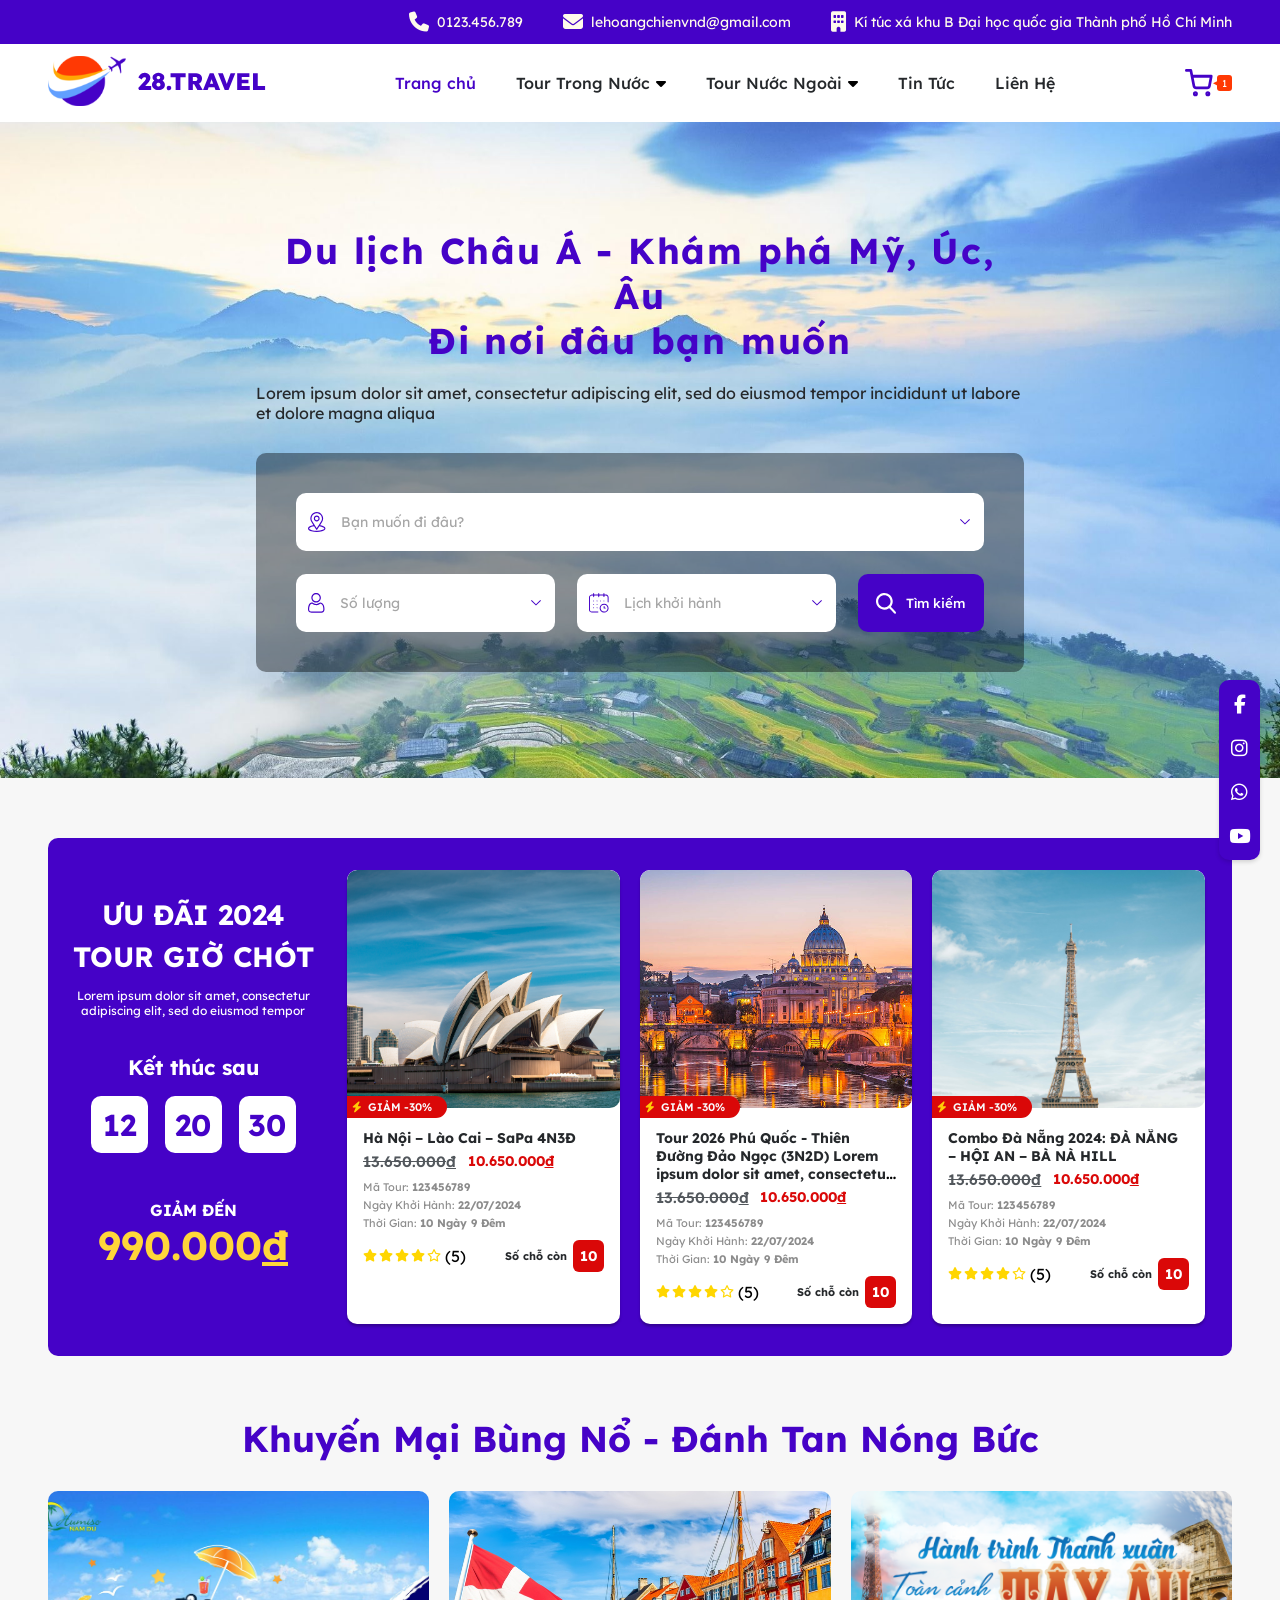
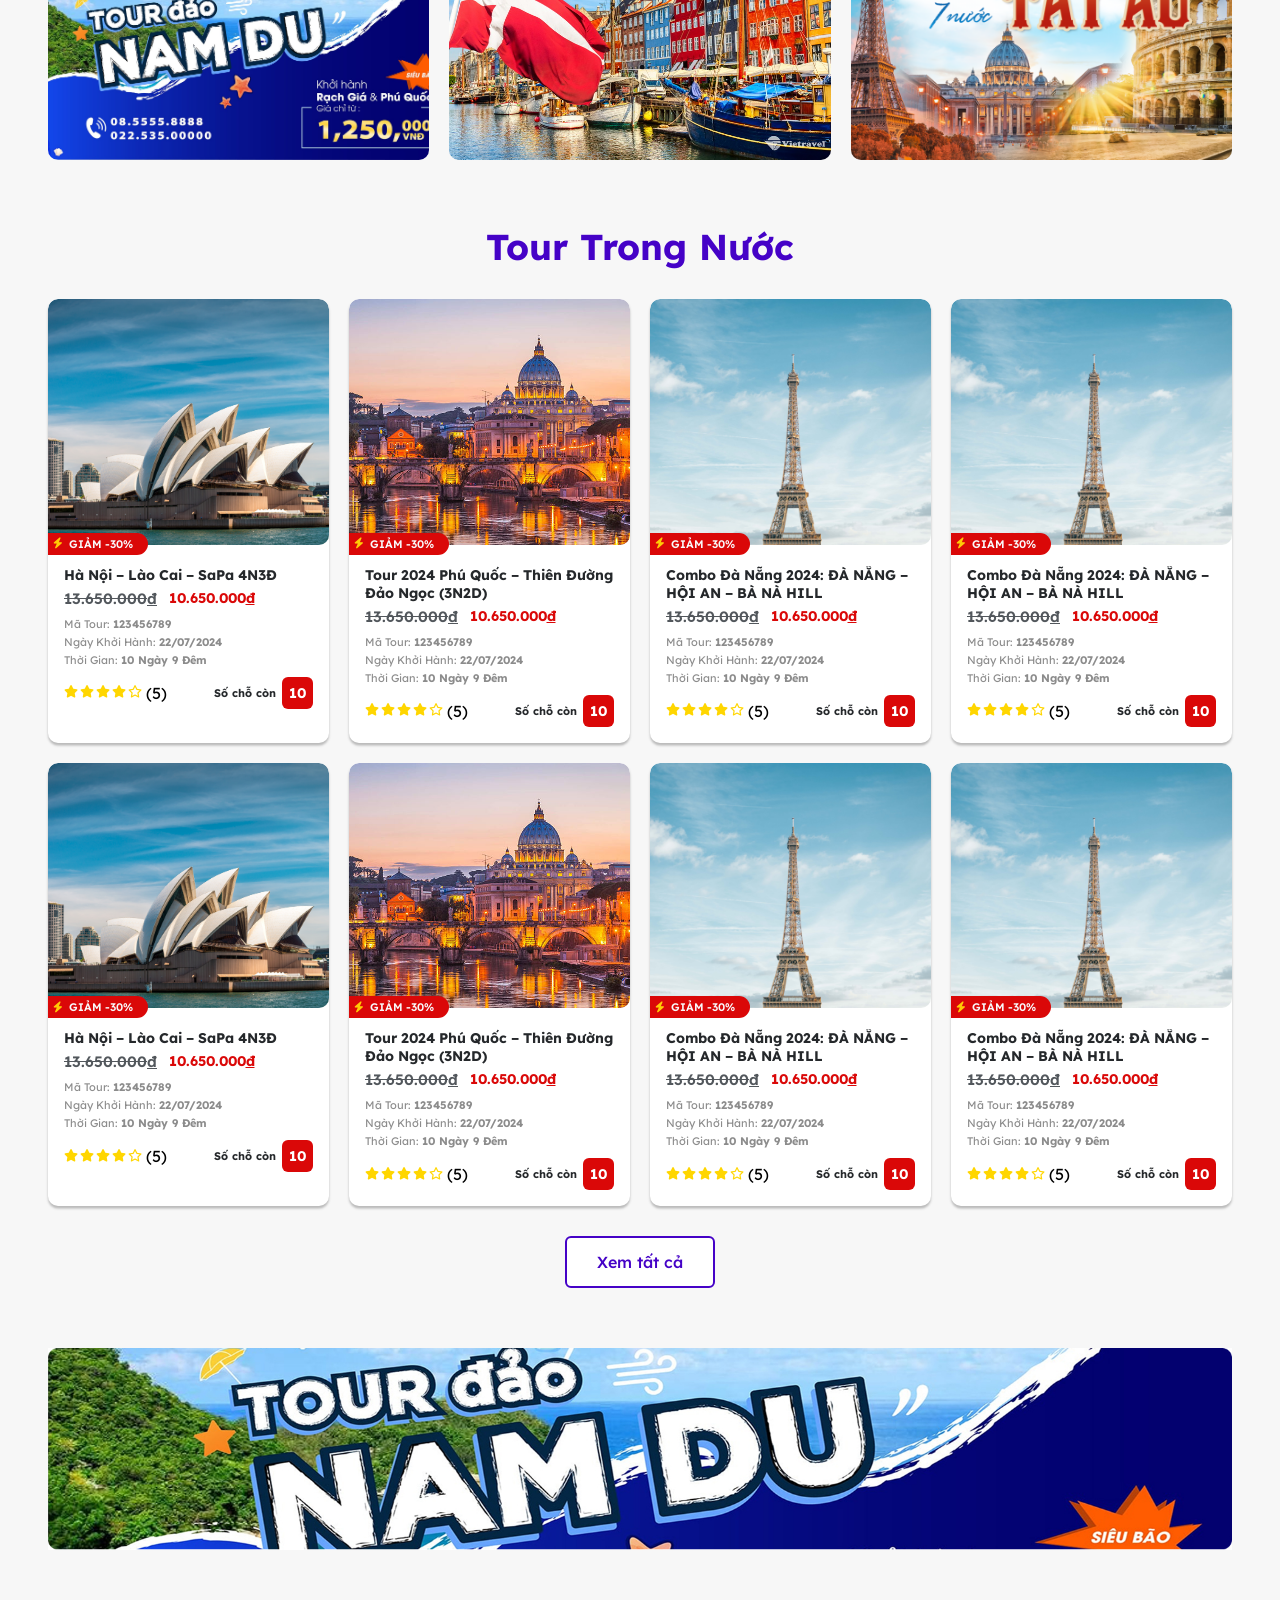
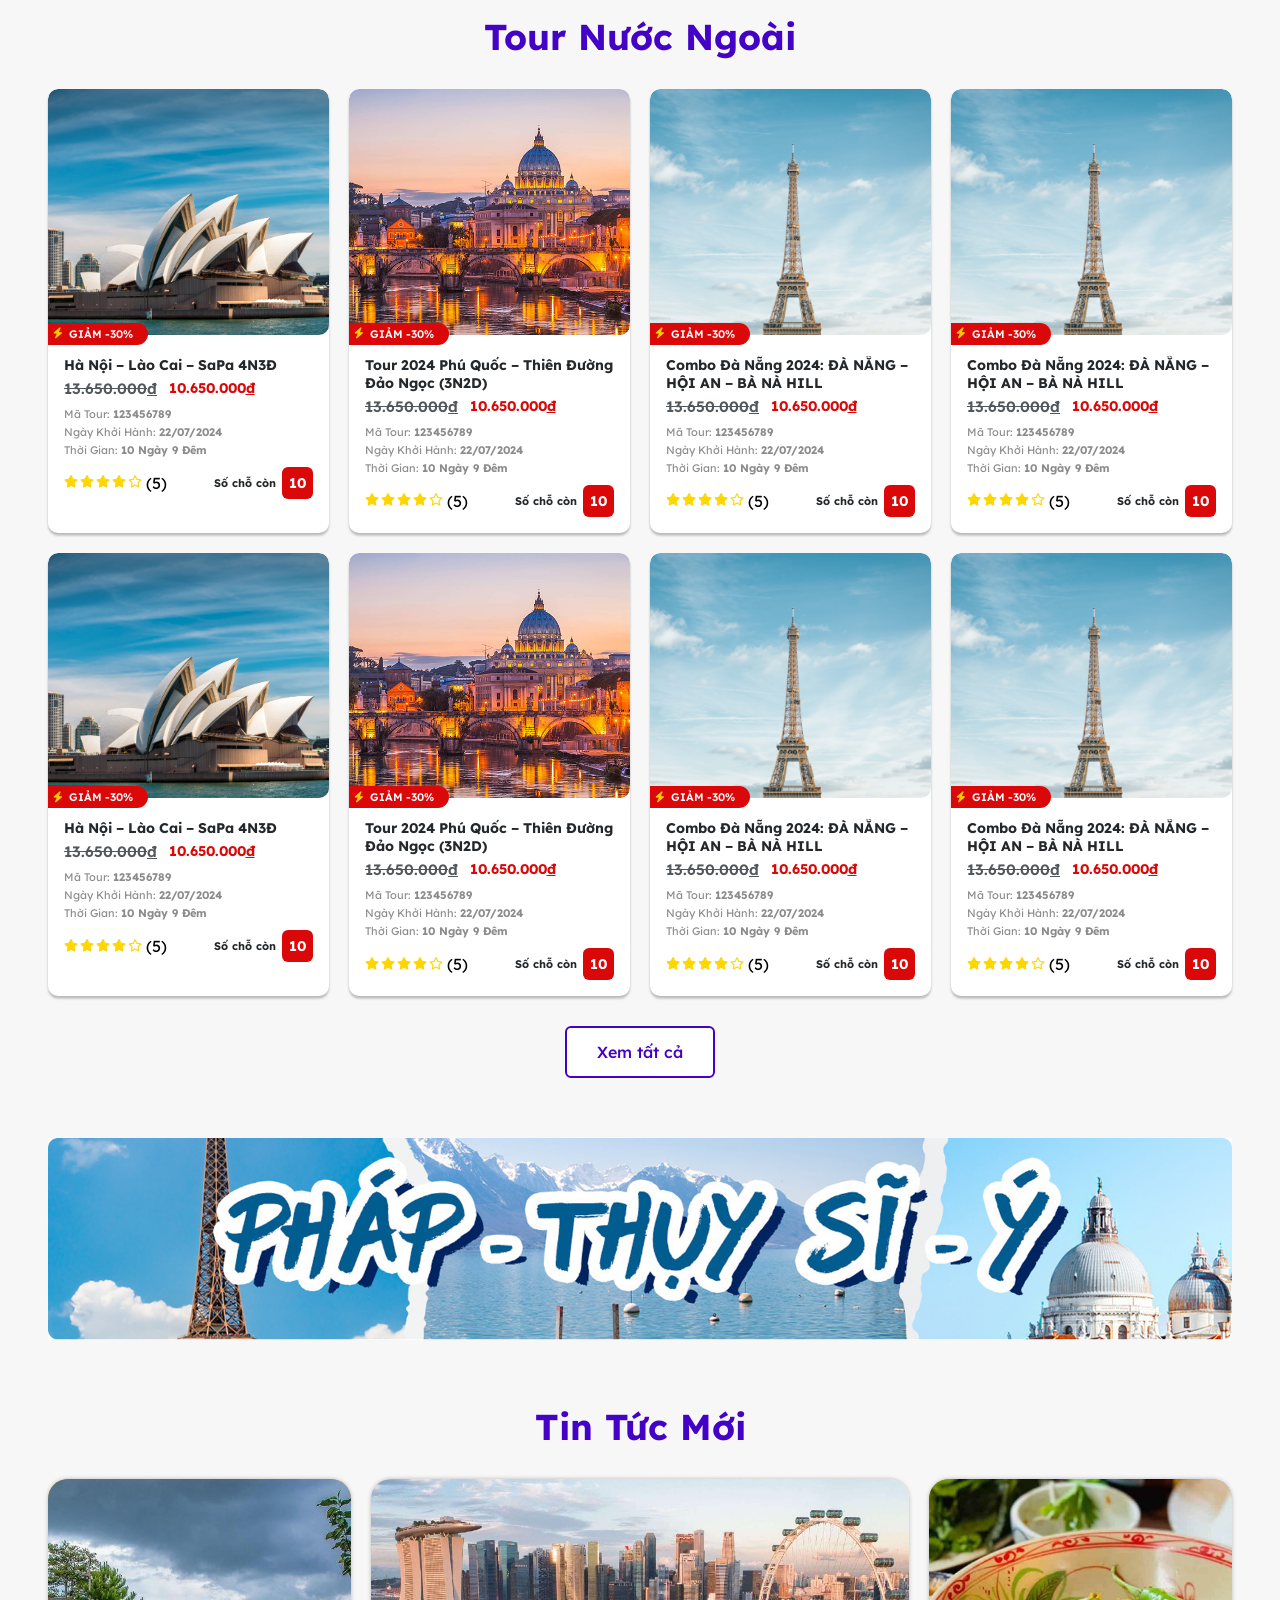
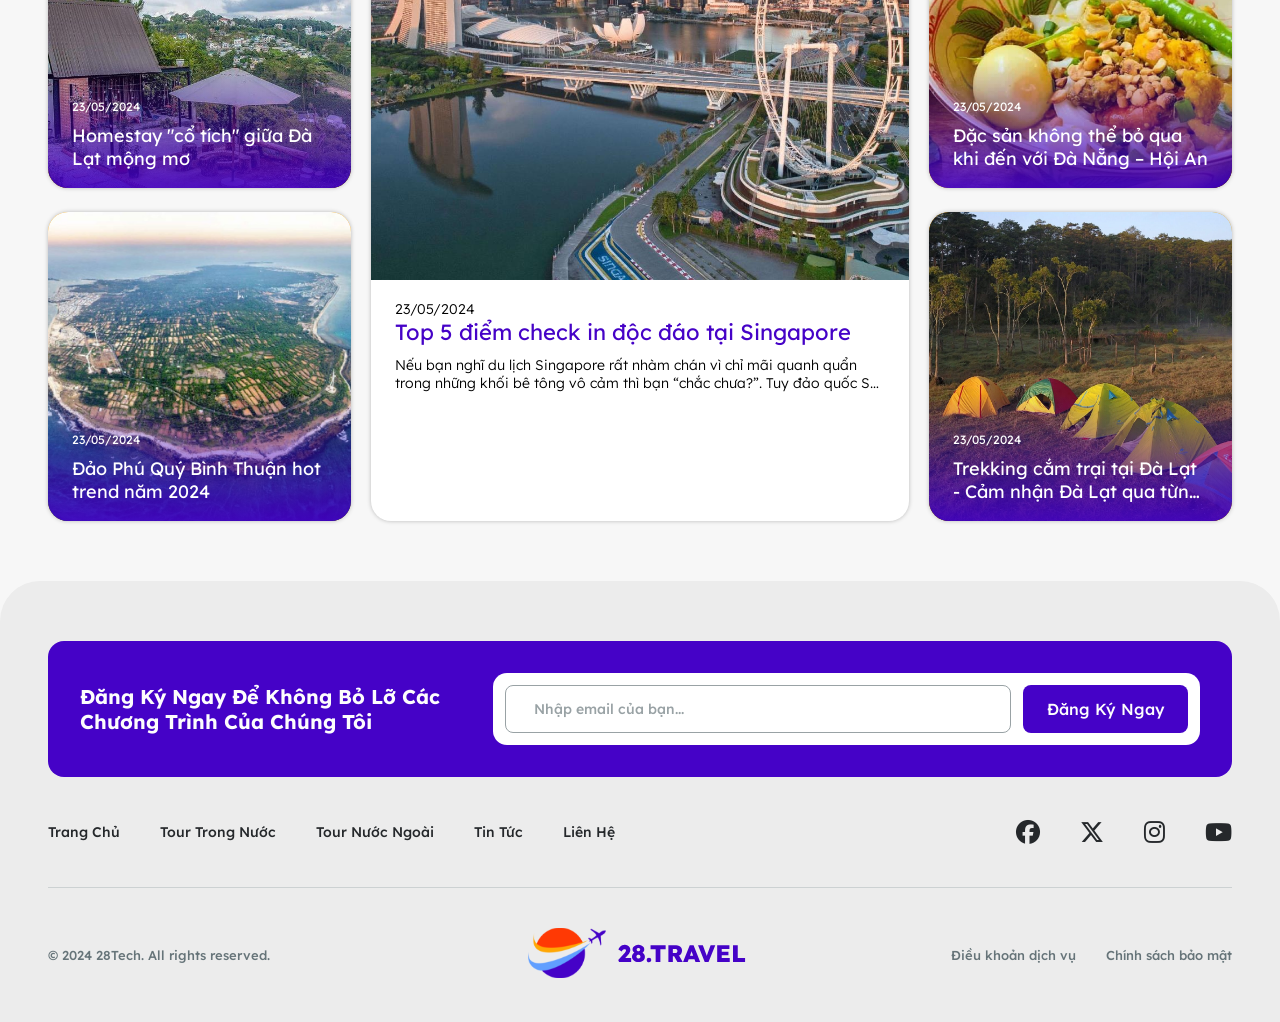
==== commit 60c54229: "Thêm README, hoàn thiện danh sách tour và tin tức - Thay các ô "Item" bằng thẻ tour thật ở trang chủ" ====
--- a/index.html
+++ b/index.html
@@ -10,6 +10,7 @@
 </head>
 
 <body>
+    <!-- Top Header -->
     <div class="top-header">
         <div class="container">
             <div class="inner-wrap">
@@ -25,6 +26,7 @@
             </div>
         </div>
     </div>
+    <!-- End Top Header -->
 
     <!-- Header -->
     <div class="header">
@@ -159,10 +161,9 @@
                     <button class="inner-button">
                         <img src="assets/images/icon-search-white.svg" alt=""> Tìm kiếm
                     </button>
+                </form>
             </div>
-            </form>
         </div>
-    </div>
     </div>
     <!-- End Section 1 -->
 
@@ -426,13 +427,349 @@
                         </div>
                     </div>
                 </div>
-                <div class="product-item">Item</div>
-                <div class="product-item">Item</div>
-                <div class="product-item">Item</div>
-                <div class="product-item">Item</div>
-                <div class="product-item">Item</div>
-                <div class="product-item">Item</div>
-                <div class="product-item">Item</div>     
+                <div class="product-item">
+                    <a href="#" class="inner-image">
+                        <img src="assets/images/demo/product-2.jpg" alt="Tour 2024 Phú Quốc – Thiên Đường Đảo Ngọc (3N2D)">
+                    </a>
+                    <div class="inner-content">
+                        <div class="inner-discount">
+                            <i class="fa-solid fa-bolt"></i>
+                            Giảm -30%
+                        </div>
+                        <h3 class="inner-title">
+                            <a href="#">
+                                Tour 2024 Phú Quốc – Thiên Đường Đảo Ngọc (3N2D)
+                            </a>
+                        </h3>
+                        <div class="inner-prices">
+                            <div class="inner-price-old">
+                                <del>13.650.000</del><span>đ</span>
+                            </div>
+                            <div class="inner-price-new">
+                                10.650.000<span>đ</span>
+                            </div>
+                        </div>
+                        <div class="inner-desc">
+                            <div>Mã Tour: <b>123456789</b></div>
+                            <div>Ngày Khởi Hành: <b>22/07/2024</b></div>
+                            <div>Thời Gian: <b>10 Ngày 9 Đêm</b></div>
+                        </div>
+                        <div class="inner-footer">
+                            <div class="inner-rating">
+                                <div class="inner-stars">
+                                    <i class="fa-solid fa-star"></i>
+                                    <i class="fa-solid fa-star"></i>
+                                    <i class="fa-solid fa-star"></i>
+                                    <i class="fa-solid fa-star"></i>
+                                    <i class="fa-regular fa-star"></i>
+                                </div>
+                                <div class="inner-numbers">(5)</div>
+                            </div>
+                            <div class="inner-stock">
+                                <div class="inner-label">
+                                    Số chỗ còn
+                                </div>
+                                <div class="inner-number">
+                                    10
+                                </div>
+                            </div>
+                        </div>
+                    </div>
+                </div>
+                <div class="product-item">
+                    <a href="#" class="inner-image">
+                        <img src="assets/images/demo/product-3.jpg" alt="Combo Đà Nẵng 2024: ĐÀ NẴNG – HỘI AN – BÀ NÀ HILL">
+                    </a>
+                    <div class="inner-content">
+                        <div class="inner-discount">
+                            <i class="fa-solid fa-bolt"></i>
+                            Giảm -30%
+                        </div>
+                        <h3 class="inner-title">
+                            <a href="#">
+                                Combo Đà Nẵng 2024: ĐÀ NẴNG – HỘI AN – BÀ NÀ HILL
+                            </a>
+                        </h3>
+                        <div class="inner-prices">
+                            <div class="inner-price-old">
+                                <del>13.650.000</del><span>đ</span>
+                            </div>
+                            <div class="inner-price-new">
+                                10.650.000<span>đ</span>
+                            </div>
+                        </div>
+                        <div class="inner-desc">
+                            <div>Mã Tour: <b>123456789</b></div>
+                            <div>Ngày Khởi Hành: <b>22/07/2024</b></div>
+                            <div>Thời Gian: <b>10 Ngày 9 Đêm</b></div>
+                        </div>
+                        <div class="inner-footer">
+                            <div class="inner-rating">
+                                <div class="inner-stars">
+                                    <i class="fa-solid fa-star"></i>
+                                    <i class="fa-solid fa-star"></i>
+                                    <i class="fa-solid fa-star"></i>
+                                    <i class="fa-solid fa-star"></i>
+                                    <i class="fa-regular fa-star"></i>
+                                </div>
+                                <div class="inner-numbers">(5)</div>
+                            </div>
+                            <div class="inner-stock">
+                                <div class="inner-label">
+                                    Số chỗ còn
+                                </div>
+                                <div class="inner-number">
+                                    10
+                                </div>
+                            </div>
+                        </div>
+                    </div>
+                </div>
+                <div class="product-item">
+                    <a href="#" class="inner-image">
+                        <img src="assets/images/demo/product-3.jpg" alt="Combo Đà Nẵng 2024: ĐÀ NẴNG – HỘI AN – BÀ NÀ HILL">
+                    </a>
+                    <div class="inner-content">
+                        <div class="inner-discount">
+                            <i class="fa-solid fa-bolt"></i>
+                            Giảm -30%
+                        </div>
+                        <h3 class="inner-title">
+                            <a href="#">
+                                Combo Đà Nẵng 2024: ĐÀ NẴNG – HỘI AN – BÀ NÀ HILL
+                            </a>
+                        </h3>
+                        <div class="inner-prices">
+                            <div class="inner-price-old">
+                                <del>13.650.000</del><span>đ</span>
+                            </div>
+                            <div class="inner-price-new">
+                                10.650.000<span>đ</span>
+                            </div>
+                        </div>
+                        <div class="inner-desc">
+                            <div>Mã Tour: <b>123456789</b></div>
+                            <div>Ngày Khởi Hành: <b>22/07/2024</b></div>
+                            <div>Thời Gian: <b>10 Ngày 9 Đêm</b></div>
+                        </div>
+                        <div class="inner-footer">
+                            <div class="inner-rating">
+                                <div class="inner-stars">
+                                    <i class="fa-solid fa-star"></i>
+                                    <i class="fa-solid fa-star"></i>
+                                    <i class="fa-solid fa-star"></i>
+                                    <i class="fa-solid fa-star"></i>
+                                    <i class="fa-regular fa-star"></i>
+                                </div>
+                                <div class="inner-numbers">(5)</div>
+                            </div>
+                            <div class="inner-stock">
+                                <div class="inner-label">
+                                    Số chỗ còn
+                                </div>
+                                <div class="inner-number">
+                                    10
+                                </div>
+                            </div>
+                        </div>
+                    </div>
+                </div>
+                <div class="product-item">
+                    <a href="#" class="inner-image">
+                        <img src="assets/images/demo/product-1.jpg" alt="Hà Nội – Lào Cai – SaPa 4N3Đ">
+                    </a>
+                    <div class="inner-content">
+                        <div class="inner-discount">
+                            <i class="fa-solid fa-bolt"></i>
+                            Giảm -30%
+                        </div>
+                        <h3 class="inner-title">
+                            <a href="#">
+                                Hà Nội – Lào Cai – SaPa 4N3Đ
+                            </a>
+                        </h3>
+                        <div class="inner-prices">
+                            <div class="inner-price-old">
+                                <del>13.650.000</del><span>đ</span>
+                            </div>
+                            <div class="inner-price-new">
+                                10.650.000<span>đ</span>
+                            </div>
+                        </div>
+                        <div class="inner-desc">
+                            <div>Mã Tour: <b>123456789</b></div>
+                            <div>Ngày Khởi Hành: <b>22/07/2024</b></div>
+                            <div>Thời Gian: <b>10 Ngày 9 Đêm</b></div>
+                        </div>
+                        <div class="inner-footer">
+                            <div class="inner-rating">
+                                <div class="inner-stars">
+                                    <i class="fa-solid fa-star"></i>
+                                    <i class="fa-solid fa-star"></i>
+                                    <i class="fa-solid fa-star"></i>
+                                    <i class="fa-solid fa-star"></i>
+                                    <i class="fa-regular fa-star"></i>
+                                </div>
+                                <div class="inner-numbers">(5)</div>
+                            </div>
+                            <div class="inner-stock">
+                                <div class="inner-label">
+                                    Số chỗ còn
+                                </div>
+                                <div class="inner-number">
+                                    10
+                                </div>
+                            </div>
+                        </div>
+                    </div>
+                </div>
+                <div class="product-item">
+                    <a href="#" class="inner-image">
+                        <img src="assets/images/demo/product-2.jpg" alt="Tour 2024 Phú Quốc – Thiên Đường Đảo Ngọc (3N2D)">
+                    </a>
+                    <div class="inner-content">
+                        <div class="inner-discount">
+                            <i class="fa-solid fa-bolt"></i>
+                            Giảm -30%
+                        </div>
+                        <h3 class="inner-title">
+                            <a href="#">
+                                Tour 2024 Phú Quốc – Thiên Đường Đảo Ngọc (3N2D)
+                            </a>
+                        </h3>
+                        <div class="inner-prices">
+                            <div class="inner-price-old">
+                                <del>13.650.000</del><span>đ</span>
+                            </div>
+                            <div class="inner-price-new">
+                                10.650.000<span>đ</span>
+                            </div>
+                        </div>
+                        <div class="inner-desc">
+                            <div>Mã Tour: <b>123456789</b></div>
+                            <div>Ngày Khởi Hành: <b>22/07/2024</b></div>
+                            <div>Thời Gian: <b>10 Ngày 9 Đêm</b></div>
+                        </div>
+                        <div class="inner-footer">
+                            <div class="inner-rating">
+                                <div class="inner-stars">
+                                    <i class="fa-solid fa-star"></i>
+                                    <i class="fa-solid fa-star"></i>
+                                    <i class="fa-solid fa-star"></i>
+                                    <i class="fa-solid fa-star"></i>
+                                    <i class="fa-regular fa-star"></i>
+                                </div>
+                                <div class="inner-numbers">(5)</div>
+                            </div>
+                            <div class="inner-stock">
+                                <div class="inner-label">
+                                    Số chỗ còn
+                                </div>
+                                <div class="inner-number">
+                                    10
+                                </div>
+                            </div>
+                        </div>
+                    </div>
+                </div>
+                <div class="product-item">
+                    <a href="#" class="inner-image">
+                        <img src="assets/images/demo/product-3.jpg" alt="Combo Đà Nẵng 2024: ĐÀ NẴNG – HỘI AN – BÀ NÀ HILL">
+                    </a>
+                    <div class="inner-content">
+                        <div class="inner-discount">
+                            <i class="fa-solid fa-bolt"></i>
+                            Giảm -30%
+                        </div>
+                        <h3 class="inner-title">
+                            <a href="#">
+                                Combo Đà Nẵng 2024: ĐÀ NẴNG – HỘI AN – BÀ NÀ HILL
+                            </a>
+                        </h3>
+                        <div class="inner-prices">
+                            <div class="inner-price-old">
+                                <del>13.650.000</del><span>đ</span>
+                            </div>
+                            <div class="inner-price-new">
+                                10.650.000<span>đ</span>
+                            </div>
+                        </div>
+                        <div class="inner-desc">
+                            <div>Mã Tour: <b>123456789</b></div>
+                            <div>Ngày Khởi Hành: <b>22/07/2024</b></div>
+                            <div>Thời Gian: <b>10 Ngày 9 Đêm</b></div>
+                        </div>
+                        <div class="inner-footer">
+                            <div class="inner-rating">
+                                <div class="inner-stars">
+                                    <i class="fa-solid fa-star"></i>
+                                    <i class="fa-solid fa-star"></i>
+                                    <i class="fa-solid fa-star"></i>
+                                    <i class="fa-solid fa-star"></i>
+                                    <i class="fa-regular fa-star"></i>
+                                </div>
+                                <div class="inner-numbers">(5)</div>
+                            </div>
+                            <div class="inner-stock">
+                                <div class="inner-label">
+                                    Số chỗ còn
+                                </div>
+                                <div class="inner-number">
+                                    10
+                                </div>
+                            </div>
+                        </div>
+                    </div>
+                </div>
+                <div class="product-item">
+                    <a href="#" class="inner-image">
+                        <img src="assets/images/demo/product-3.jpg" alt="Combo Đà Nẵng 2024: ĐÀ NẴNG – HỘI AN – BÀ NÀ HILL">
+                    </a>
+                    <div class="inner-content">
+                        <div class="inner-discount">
+                            <i class="fa-solid fa-bolt"></i>
+                            Giảm -30%
+                        </div>
+                        <h3 class="inner-title">
+                            <a href="#">
+                                Combo Đà Nẵng 2024: ĐÀ NẴNG – HỘI AN – BÀ NÀ HILL
+                            </a>
+                        </h3>
+                        <div class="inner-prices">
+                            <div class="inner-price-old">
+                                <del>13.650.000</del><span>đ</span>
+                            </div>
+                            <div class="inner-price-new">
+                                10.650.000<span>đ</span>
+                            </div>
+                        </div>
+                        <div class="inner-desc">
+                            <div>Mã Tour: <b>123456789</b></div>
+                            <div>Ngày Khởi Hành: <b>22/07/2024</b></div>
+                            <div>Thời Gian: <b>10 Ngày 9 Đêm</b></div>
+                        </div>
+                        <div class="inner-footer">
+                            <div class="inner-rating">
+                                <div class="inner-stars">
+                                    <i class="fa-solid fa-star"></i>
+                                    <i class="fa-solid fa-star"></i>
+                                    <i class="fa-solid fa-star"></i>
+                                    <i class="fa-solid fa-star"></i>
+                                    <i class="fa-regular fa-star"></i>
+                                </div>
+                                <div class="inner-numbers">(5)</div>
+                            </div>
+                            <div class="inner-stock">
+                                <div class="inner-label">
+                                    Số chỗ còn
+                                </div>
+                                <div class="inner-number">
+                                    10
+                                </div>
+                            </div>
+                        </div>
+                    </div>
+                </div>
             </div>
             <div class="inner-button">
                     <a href="#" class="button-outline">Xem tất cả</a>
@@ -507,13 +844,349 @@
                         </div>
                     </div>
                 </div>
-                <div class="product-item">Item</div>
-                <div class="product-item">Item</div>
-                <div class="product-item">Item</div>
-                <div class="product-item">Item</div>
-                <div class="product-item">Item</div>
-                <div class="product-item">Item</div>
-                <div class="product-item">Item</div>     
+                <div class="product-item">
+                    <a href="#" class="inner-image">
+                        <img src="assets/images/demo/product-2.jpg" alt="Tour 2024 Phú Quốc – Thiên Đường Đảo Ngọc (3N2D)">
+                    </a>
+                    <div class="inner-content">
+                        <div class="inner-discount">
+                            <i class="fa-solid fa-bolt"></i>
+                            Giảm -30%
+                        </div>
+                        <h3 class="inner-title">
+                            <a href="#">
+                                Tour 2024 Phú Quốc – Thiên Đường Đảo Ngọc (3N2D)
+                            </a>
+                        </h3>
+                        <div class="inner-prices">
+                            <div class="inner-price-old">
+                                <del>13.650.000</del><span>đ</span>
+                            </div>
+                            <div class="inner-price-new">
+                                10.650.000<span>đ</span>
+                            </div>
+                        </div>
+                        <div class="inner-desc">
+                            <div>Mã Tour: <b>123456789</b></div>
+                            <div>Ngày Khởi Hành: <b>22/07/2024</b></div>
+                            <div>Thời Gian: <b>10 Ngày 9 Đêm</b></div>
+                        </div>
+                        <div class="inner-footer">
+                            <div class="inner-rating">
+                                <div class="inner-stars">
+                                    <i class="fa-solid fa-star"></i>
+                                    <i class="fa-solid fa-star"></i>
+                                    <i class="fa-solid fa-star"></i>
+                                    <i class="fa-solid fa-star"></i>
+                                    <i class="fa-regular fa-star"></i>
+                                </div>
+                                <div class="inner-numbers">(5)</div>
+                            </div>
+                            <div class="inner-stock">
+                                <div class="inner-label">
+                                    Số chỗ còn
+                                </div>
+                                <div class="inner-number">
+                                    10
+                                </div>
+                            </div>
+                        </div>
+                    </div>
+                </div>
+                <div class="product-item">
+                    <a href="#" class="inner-image">
+                        <img src="assets/images/demo/product-3.jpg" alt="Combo Đà Nẵng 2024: ĐÀ NẴNG – HỘI AN – BÀ NÀ HILL">
+                    </a>
+                    <div class="inner-content">
+                        <div class="inner-discount">
+                            <i class="fa-solid fa-bolt"></i>
+                            Giảm -30%
+                        </div>
+                        <h3 class="inner-title">
+                            <a href="#">
+                                Combo Đà Nẵng 2024: ĐÀ NẴNG – HỘI AN – BÀ NÀ HILL
+                            </a>
+                        </h3>
+                        <div class="inner-prices">
+                            <div class="inner-price-old">
+                                <del>13.650.000</del><span>đ</span>
+                            </div>
+                            <div class="inner-price-new">
+                                10.650.000<span>đ</span>
+                            </div>
+                        </div>
+                        <div class="inner-desc">
+                            <div>Mã Tour: <b>123456789</b></div>
+                            <div>Ngày Khởi Hành: <b>22/07/2024</b></div>
+                            <div>Thời Gian: <b>10 Ngày 9 Đêm</b></div>
+                        </div>
+                        <div class="inner-footer">
+                            <div class="inner-rating">
+                                <div class="inner-stars">
+                                    <i class="fa-solid fa-star"></i>
+                                    <i class="fa-solid fa-star"></i>
+                                    <i class="fa-solid fa-star"></i>
+                                    <i class="fa-solid fa-star"></i>
+                                    <i class="fa-regular fa-star"></i>
+                                </div>
+                                <div class="inner-numbers">(5)</div>
+                            </div>
+                            <div class="inner-stock">
+                                <div class="inner-label">
+                                    Số chỗ còn
+                                </div>
+                                <div class="inner-number">
+                                    10
+                                </div>
+                            </div>
+                        </div>
+                    </div>
+                </div>
+                <div class="product-item">
+                    <a href="#" class="inner-image">
+                        <img src="assets/images/demo/product-3.jpg" alt="Combo Đà Nẵng 2024: ĐÀ NẴNG – HỘI AN – BÀ NÀ HILL">
+                    </a>
+                    <div class="inner-content">
+                        <div class="inner-discount">
+                            <i class="fa-solid fa-bolt"></i>
+                            Giảm -30%
+                        </div>
+                        <h3 class="inner-title">
+                            <a href="#">
+                                Combo Đà Nẵng 2024: ĐÀ NẴNG – HỘI AN – BÀ NÀ HILL
+                            </a>
+                        </h3>
+                        <div class="inner-prices">
+                            <div class="inner-price-old">
+                                <del>13.650.000</del><span>đ</span>
+                            </div>
+                            <div class="inner-price-new">
+                                10.650.000<span>đ</span>
+                            </div>
+                        </div>
+                        <div class="inner-desc">
+                            <div>Mã Tour: <b>123456789</b></div>
+                            <div>Ngày Khởi Hành: <b>22/07/2024</b></div>
+                            <div>Thời Gian: <b>10 Ngày 9 Đêm</b></div>
+                        </div>
+                        <div class="inner-footer">
+                            <div class="inner-rating">
+                                <div class="inner-stars">
+                                    <i class="fa-solid fa-star"></i>
+                                    <i class="fa-solid fa-star"></i>
+                                    <i class="fa-solid fa-star"></i>
+                                    <i class="fa-solid fa-star"></i>
+                                    <i class="fa-regular fa-star"></i>
+                                </div>
+                                <div class="inner-numbers">(5)</div>
+                            </div>
+                            <div class="inner-stock">
+                                <div class="inner-label">
+                                    Số chỗ còn
+                                </div>
+                                <div class="inner-number">
+                                    10
+                                </div>
+                            </div>
+                        </div>
+                    </div>
+                </div>
+                <div class="product-item">
+                    <a href="#" class="inner-image">
+                        <img src="assets/images/demo/product-1.jpg" alt="Hà Nội – Lào Cai – SaPa 4N3Đ">
+                    </a>
+                    <div class="inner-content">
+                        <div class="inner-discount">
+                            <i class="fa-solid fa-bolt"></i>
+                            Giảm -30%
+                        </div>
+                        <h3 class="inner-title">
+                            <a href="#">
+                                Hà Nội – Lào Cai – SaPa 4N3Đ
+                            </a>
+                        </h3>
+                        <div class="inner-prices">
+                            <div class="inner-price-old">
+                                <del>13.650.000</del><span>đ</span>
+                            </div>
+                            <div class="inner-price-new">
+                                10.650.000<span>đ</span>
+                            </div>
+                        </div>
+                        <div class="inner-desc">
+                            <div>Mã Tour: <b>123456789</b></div>
+                            <div>Ngày Khởi Hành: <b>22/07/2024</b></div>
+                            <div>Thời Gian: <b>10 Ngày 9 Đêm</b></div>
+                        </div>
+                        <div class="inner-footer">
+                            <div class="inner-rating">
+                                <div class="inner-stars">
+                                    <i class="fa-solid fa-star"></i>
+                                    <i class="fa-solid fa-star"></i>
+                                    <i class="fa-solid fa-star"></i>
+                                    <i class="fa-solid fa-star"></i>
+                                    <i class="fa-regular fa-star"></i>
+                                </div>
+                                <div class="inner-numbers">(5)</div>
+                            </div>
+                            <div class="inner-stock">
+                                <div class="inner-label">
+                                    Số chỗ còn
+                                </div>
+                                <div class="inner-number">
+                                    10
+                                </div>
+                            </div>
+                        </div>
+                    </div>
+                </div>
+                <div class="product-item">
+                    <a href="#" class="inner-image">
+                        <img src="assets/images/demo/product-2.jpg" alt="Tour 2024 Phú Quốc – Thiên Đường Đảo Ngọc (3N2D)">
+                    </a>
+                    <div class="inner-content">
+                        <div class="inner-discount">
+                            <i class="fa-solid fa-bolt"></i>
+                            Giảm -30%
+                        </div>
+                        <h3 class="inner-title">
+                            <a href="#">
+                                Tour 2024 Phú Quốc – Thiên Đường Đảo Ngọc (3N2D)
+                            </a>
+                        </h3>
+                        <div class="inner-prices">
+                            <div class="inner-price-old">
+                                <del>13.650.000</del><span>đ</span>
+                            </div>
+                            <div class="inner-price-new">
+                                10.650.000<span>đ</span>
+                            </div>
+                        </div>
+                        <div class="inner-desc">
+                            <div>Mã Tour: <b>123456789</b></div>
+                            <div>Ngày Khởi Hành: <b>22/07/2024</b></div>
+                            <div>Thời Gian: <b>10 Ngày 9 Đêm</b></div>
+                        </div>
+                        <div class="inner-footer">
+                            <div class="inner-rating">
+                                <div class="inner-stars">
+                                    <i class="fa-solid fa-star"></i>
+                                    <i class="fa-solid fa-star"></i>
+                                    <i class="fa-solid fa-star"></i>
+                                    <i class="fa-solid fa-star"></i>
+                                    <i class="fa-regular fa-star"></i>
+                                </div>
+                                <div class="inner-numbers">(5)</div>
+                            </div>
+                            <div class="inner-stock">
+                                <div class="inner-label">
+                                    Số chỗ còn
+                                </div>
+                                <div class="inner-number">
+                                    10
+                                </div>
+                            </div>
+                        </div>
+                    </div>
+                </div>
+                <div class="product-item">
+                    <a href="#" class="inner-image">
+                        <img src="assets/images/demo/product-3.jpg" alt="Combo Đà Nẵng 2024: ĐÀ NẴNG – HỘI AN – BÀ NÀ HILL">
+                    </a>
+                    <div class="inner-content">
+                        <div class="inner-discount">
+                            <i class="fa-solid fa-bolt"></i>
+                            Giảm -30%
+                        </div>
+                        <h3 class="inner-title">
+                            <a href="#">
+                                Combo Đà Nẵng 2024: ĐÀ NẴNG – HỘI AN – BÀ NÀ HILL
+                            </a>
+                        </h3>
+                        <div class="inner-prices">
+                            <div class="inner-price-old">
+                                <del>13.650.000</del><span>đ</span>
+                            </div>
+                            <div class="inner-price-new">
+                                10.650.000<span>đ</span>
+                            </div>
+                        </div>
+                        <div class="inner-desc">
+                            <div>Mã Tour: <b>123456789</b></div>
+                            <div>Ngày Khởi Hành: <b>22/07/2024</b></div>
+                            <div>Thời Gian: <b>10 Ngày 9 Đêm</b></div>
+                        </div>
+                        <div class="inner-footer">
+                            <div class="inner-rating">
+                                <div class="inner-stars">
+                                    <i class="fa-solid fa-star"></i>
+                                    <i class="fa-solid fa-star"></i>
+                                    <i class="fa-solid fa-star"></i>
+                                    <i class="fa-solid fa-star"></i>
+                                    <i class="fa-regular fa-star"></i>
+                                </div>
+                                <div class="inner-numbers">(5)</div>
+                            </div>
+                            <div class="inner-stock">
+                                <div class="inner-label">
+                                    Số chỗ còn
+                                </div>
+                                <div class="inner-number">
+                                    10
+                                </div>
+                            </div>
+                        </div>
+                    </div>
+                </div>
+                <div class="product-item">
+                    <a href="#" class="inner-image">
+                        <img src="assets/images/demo/product-3.jpg" alt="Combo Đà Nẵng 2024: ĐÀ NẴNG – HỘI AN – BÀ NÀ HILL">
+                    </a>
+                    <div class="inner-content">
+                        <div class="inner-discount">
+                            <i class="fa-solid fa-bolt"></i>
+                            Giảm -30%
+                        </div>
+                        <h3 class="inner-title">
+                            <a href="#">
+                                Combo Đà Nẵng 2024: ĐÀ NẴNG – HỘI AN – BÀ NÀ HILL
+                            </a>
+                        </h3>
+                        <div class="inner-prices">
+                            <div class="inner-price-old">
+                                <del>13.650.000</del><span>đ</span>
+                            </div>
+                            <div class="inner-price-new">
+                                10.650.000<span>đ</span>
+                            </div>
+                        </div>
+                        <div class="inner-desc">
+                            <div>Mã Tour: <b>123456789</b></div>
+                            <div>Ngày Khởi Hành: <b>22/07/2024</b></div>
+                            <div>Thời Gian: <b>10 Ngày 9 Đêm</b></div>
+                        </div>
+                        <div class="inner-footer">
+                            <div class="inner-rating">
+                                <div class="inner-stars">
+                                    <i class="fa-solid fa-star"></i>
+                                    <i class="fa-solid fa-star"></i>
+                                    <i class="fa-solid fa-star"></i>
+                                    <i class="fa-solid fa-star"></i>
+                                    <i class="fa-regular fa-star"></i>
+                                </div>
+                                <div class="inner-numbers">(5)</div>
+                            </div>
+                            <div class="inner-stock">
+                                <div class="inner-label">
+                                    Số chỗ còn
+                                </div>
+                                <div class="inner-number">
+                                    10
+                                </div>
+                            </div>
+                        </div>
+                    </div>
+                </div>
             </div>
             <div class="inner-button">
                     <a href="#" class="button-outline">Xem tất cả</a>
@@ -568,9 +1241,45 @@
                         </div>
                     </a>
                 </div>
-                <div class="inner-item-1">Item 3</div>
-                <div class="inner-item-1">Item 4</div>
-                <div class="inner-item-1">Item 5</div> 
+                <div class="inner-item-1">
+                    <a href="#">
+                        <img src="assets/images/demo/blog-4.jpg" alt="">
+                        <div class="inner-content">
+                            <div class="inner-date">
+                                23/05/2024
+                            </div>
+                            <h3 class="inner-title">
+                                Đặc sản không thể bỏ qua khi đến với Đà Nẵng – Hội An
+                            </h3>
+                        </div>
+                    </a>
+                </div>
+                <div class="inner-item-1">
+                    <a href="#">
+                        <img src="assets/images/demo/blog-3.jpg" alt="">
+                        <div class="inner-content">
+                            <div class="inner-date">
+                                23/05/2024
+                            </div>
+                            <h3 class="inner-title">
+                                Đảo Phú Quý Bình Thuận hot trend năm 2024
+                            </h3>
+                        </div>
+                    </a>
+                </div>
+                <div class="inner-item-1">
+                    <a href="#">
+                        <img src="assets/images/demo/blog-5.jpg" alt="">
+                        <div class="inner-content">
+                            <div class="inner-date">
+                                23/05/2024
+                            </div>
+                            <h3 class="inner-title">
+                                Trekking cắm trại tại Đà Lạt - Cảm nhận Đà Lạt qua từng bước chân
+                            </h3>
+                        </div>
+                    </a>
+                </div>
             </div>
         </div>
     </div>
